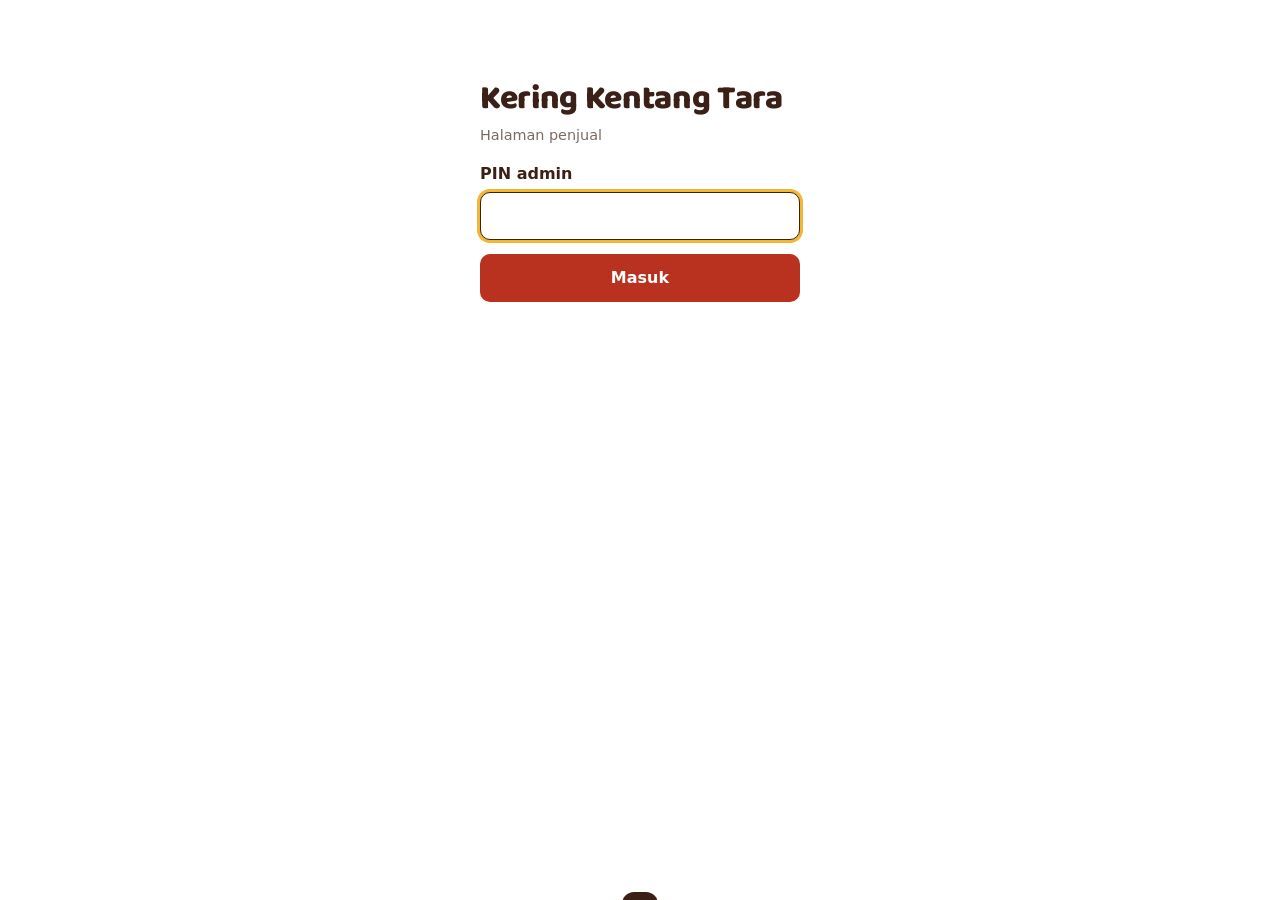
==== admin.html @ b1fb6ea4 "Add files via upload" ====
<!DOCTYPE html>
<html lang="id">
<head>
  <meta charset="utf-8">
  <meta name="viewport" content="width=device-width, initial-scale=1">
  <meta name="theme-color" content="#F2B632">
  <title>Penjual – Kering Kentang Tara</title>
  <link rel="preconnect" href="https://fonts.googleapis.com">
  <link href="https://fonts.googleapis.com/css2?family=Baloo+2:wght@600;800&display=swap" rel="stylesheet">
  <link rel="stylesheet" href="styles.css">
  <meta name="robots" content="noindex">
  <script>
    // Penangkap error paling awal: tetap jalan walaupun script utama gagal dibaca browser.
    window.addEventListener('error', function (e) {
      var el = document.getElementById('loading');
      if (!el) return;
      el.className = 'pesan err';
      el.style.display = 'block';
      el.textContent = 'Halaman error: ' + e.message + (e.lineno ? ' (baris ' + e.lineno + ')' : '');
    });
  </script>
  <style>
    .wrap { max-width: 760px; padding-bottom: 60px; }
    .atas { display: flex; align-items: flex-end; justify-content: space-between; gap: 12px; flex-wrap: wrap;
      padding-bottom: 14px; border-bottom: 4px solid var(--kentang); }
    .atas .kanan { display: flex; gap: 8px; }
    .atas .kanan button, .atas .kanan a { padding: 9px 14px; font-size: 0.9rem; }
    .pilih-kloter { margin-top: 16px; }

    .stok-grid { display: grid; grid-template-columns: repeat(auto-fit, minmax(160px, 1fr)); gap: 10px; margin-top: 18px; }
    .stok-item { display: flex; align-items: center; gap: 12px; background: var(--kentang-muda); border-radius: 14px; padding: 12px 14px; }
    .stok-item .angka { font-family: var(--judul); font-weight: 800; font-size: 2.6rem; line-height: 1; }
    .stok-item.kecil { background: #fff; border: 1.5px solid var(--garis); }
    .stok-item.kecil .angka { font-size: 1.7rem; }
    .minus { color: var(--sambal); }
    .angka-grid { display: grid; grid-template-columns: repeat(auto-fit, minmax(150px, 1fr)); gap: 10px; margin-top: 16px; }
    .angka-grid div { border: 1.5px solid var(--garis); border-radius: 12px; padding: 10px 12px; }
    .angka-grid b { display: block; font-family: var(--judul); font-size: 1.3rem; white-space: nowrap; }
    .angka-grid .muted { display: block; font-size: 0.75rem; }
    .angka-grid .untung { background: var(--kentang-muda); border-color: var(--kentang); }
    .rekap { display: grid; grid-template-columns: 1fr 1fr; gap: 4px 20px; margin-top: 12px; font-size: 0.95rem; }
    .rekap ul { list-style: none; padding: 0; margin: 4px 0; }
    .rekap li { display: flex; justify-content: space-between; border-bottom: 1px dashed var(--garis); padding: 3px 0; }

    .tabs { display: flex; gap: 4px; margin-top: 26px; border-bottom: 1.5px solid var(--garis); }
    .tabs button { background: transparent; color: var(--abu); border-radius: 10px 10px 0 0; padding: 10px 14px; }
    .tabs button[aria-selected="true"] { color: var(--kecap); background: var(--kentang-muda); box-shadow: inset 0 -3px 0 var(--kentang); }

    .filter { display: flex; gap: 8px; margin: 14px 0; }
    .filter select { max-width: 200px; }
    .order { border: 1.5px solid var(--garis); border-radius: 14px; padding: 14px; margin-bottom: 12px; }
    .order.baru { border-color: var(--kentang); }
    .order.batal { opacity: 0.6; }
    .order .kop { display: flex; justify-content: space-between; gap: 10px; }
    .order .nama { font-weight: 800; font-size: 1.05rem; }
    .order .total { font-family: var(--judul); font-weight: 800; font-size: 1.25rem; white-space: nowrap; }
    .order ul { padding-left: 18px; margin: 8px 0; }
    .kontrol { display: grid; grid-template-columns: repeat(auto-fit, minmax(140px, 1fr)); gap: 8px; margin-top: 10px; }
    .kontrol label { font-size: 0.8rem; font-weight: 700; color: var(--abu); }
    .kontrol select, .kontrol input { margin-top: 2px; padding: 8px 10px; }
    .aksi { display: flex; gap: 8px; flex-wrap: wrap; align-items: center; margin-top: 10px; }
    .aksi button { padding: 9px 16px; }

    .form-grid { display: grid; grid-template-columns: repeat(auto-fit, minmax(160px, 1fr)); gap: 10px; align-items: end; }
    .form-grid label { font-weight: 700; font-size: 0.9rem; }
    .form-grid input, .form-grid select { margin-top: 4px; }
    .plg { display: flex; align-items: center; gap: 10px; padding: 10px 0; border-bottom: 1px solid var(--garis); }
    .plg .info { flex: 1; min-width: 0; }
    .plg select { width: 130px; padding: 8px; }

    .toast { position: fixed; left: 50%; bottom: 20px; transform: translate(-50%, 150%); background: var(--kecap); color: #fff;
      padding: 12px 18px; border-radius: 12px; max-width: 90vw; transition: transform 0.25s; z-index: 10; }
    .toast.show { transform: translate(-50%, 0); }
    .toast.err { background: var(--sambal); }
    .login { max-width: 320px; margin: 60px auto; }

    .modal-form { display: grid; grid-template-columns: repeat(auto-fit, minmax(130px, 1fr)); gap: 8px; margin-top: 10px; }
    .modal-form label { font-weight: 700; font-size: 0.85rem; }
    .modal-form input { margin-top: 3px; padding: 8px 10px; }
    .tabel-wrap { overflow-x: auto; margin-top: 10px; }
    .tabel { width: 100%; border-collapse: collapse; font-size: 0.9rem; }
    .tabel th, .tabel td { padding: 7px 8px; border-bottom: 1px solid var(--garis); text-align: left; white-space: nowrap; }
    .tabel th { font-size: 0.8rem; color: var(--abu); }
    .tabel .kanan { text-align: right; }
    .tabel tfoot td { font-weight: 800; border-bottom: 0; }
    .btn-hapus { background: none; color: var(--sambal); padding: 4px 6px; font-size: 0.85rem; }
    details.tambah { margin-top: 12px; border: 1.5px dashed var(--garis); border-radius: 12px; padding: 10px 12px; }
    details.tambah summary { cursor: pointer; font-weight: 700; }
    details.tambah .btn { margin-top: 10px; }
  </style>
</head>
<body>
  <div class="wrap">
    <section id="login" class="login hidden">
      <h1 class="nama-toko">Kering Kentang Tara</h1>
      <p class="muted">Halaman penjual</p>
      <label class="f" for="pin">PIN admin</label>
      <input id="pin" type="password" inputmode="numeric" autocomplete="current-password">
      <div id="loginErr"></div>
      <button type="button" class="btn" id="btnLogin" style="margin-top:14px;width:100%">Masuk</button>
    </section>

    <div id="loading" class="loading">Memuat…</div>

    <section id="main" class="hidden">
      <header class="atas">
        <div>
          <h1 class="nama-toko">Kering Kentang Tara</h1>
          <p class="muted">Halaman penjual</p>
        </div>
        <div class="kanan">
          <a class="btn-ghost" id="linkForm" href="#" target="_blank" style="border-radius:10px;text-decoration:none;font-weight:700">Buka form pesanan</a>
          <button type="button" class="btn-ghost" id="btnMuat">Muat ulang</button>
        </div>
      </header>

      <div class="pilih-kloter">
        <label class="f" for="selKloter" style="margin-top:0">Kloter</label>
        <select id="selKloter"></select>
      </div>

      <div id="ringkasan"></div>

      <nav class="tabs" role="tablist">
        <button type="button" role="tab" data-tab="pesanan">Pesanan</button>
        <button type="button" role="tab" data-tab="kloter">Kloter & stok</button>
        <button type="button" role="tab" data-tab="pelanggan">Pelanggan</button>
      </nav>

      <div id="tabPesanan"></div>
      <div id="tabKloter" class="hidden"></div>
      <div id="tabPelanggan" class="hidden"></div>
    </section>
  </div>
  <div class="toast" id="toast" role="status"></div>

<script>
  const $ = (id) => document.getElementById(id);
  const ribuan = (n) => String(Math.round(n || 0)).replace(/\B(?=(\d{3})+(?!\d))/g, '.');
  const rp = (n) => (n < 0 ? '-Rp' : 'Rp') + ribuan(Math.abs(n || 0));
  const BLN = ['Jan', 'Feb', 'Mar', 'Apr', 'Mei', 'Jun', 'Jul', 'Agu', 'Sep', 'Okt', 'Nov', 'Des'];
  const tglPendek = (iso) => { const m = /^(\d{4})-(\d{2})-(\d{2})/.exec(iso || ''); return m ? `${Number(m[3])} ${BLN[Number(m[2]) - 1]}` : ''; };
  const kg = (n) => String(Math.round((n || 0) * 100) / 100).replace('.', ',');
  const esc = (s) => String(s == null ? '' : s).replace(/[&<>"']/g, (c) => ({ '&': '&amp;', '<': '&lt;', '>': '&gt;', '"': '&quot;', "'": '&#39;' }[c]));
  const errMsg = (e) => String(e && e.message ? e.message : e).replace(/^Error:\s*/, '');
  const opsi = (list, pilih) => list.map((v) => `<option value="${esc(v)}" ${v === pilih ? 'selected' : ''}>${esc(v)}</option>`).join('');

  // ===== GANTI jika link Apps Script (/exec) berubah =====
  const API_URL = 'https://script.google.com/macros/s/AKfycbyhW9KrovtOrKoJYZmy5jC3jQKpwqGOjnuDoMaZQtI6PLo2Wkb087QeFA3JQkBpBMTHpQ/exec';

  async function call(fn, ...args) {
    const ctrl = new AbortController();
    const timer = setTimeout(() => ctrl.abort(), 45000);
    try {
      const res = await fetch(API_URL, {
        method: 'POST',
        headers: { 'Content-Type': 'text/plain;charset=utf-8' },
        body: JSON.stringify({ fn: fn, args: args }),
        signal: ctrl.signal
      });
      if (!res.ok) throw new Error('Server bermasalah (kode ' + res.status + '). Coba lagi sebentar.');
      const j = await res.json();
      if (!j.ok) throw new Error(j.error || 'Terjadi kesalahan di server.');
      return j.data;
    } catch (e) {
      if (e.name === 'AbortError') throw new Error('Server tidak merespons. Periksa koneksi internet lalu coba lagi.');
      if (e instanceof TypeError) throw new Error('Tidak bisa terhubung ke server. Periksa koneksi internet, lalu coba lagi.');
      throw e;
    } finally {
      clearTimeout(timer);
    }
  }

  let PIN = '';
  try { PIN = sessionStorage.getItem('kk_pin') || ''; } catch (e) {}
  let A = null, kloterId = '', tab = 'pesanan', filterStatus = 'aktif', cariPlg = '';

  function toast(msg, err) {
    const t = $('toast');
    t.textContent = msg;
    t.className = 'toast show' + (err ? ' err' : '');
    clearTimeout(toast.timer);
    toast.timer = setTimeout(() => { t.className = 'toast'; }, 4000);
  }

  function tampilLogin(pesan) {
    $('loading').classList.add('hidden');
    $('main').classList.add('hidden');
    $('login').classList.remove('hidden');
    $('loginErr').innerHTML = pesan ? `<div class="pesan err">${esc(pesan)}</div>` : '';
    $('pin').focus();
  }

  async function login() {
    const pin = $('pin').value.trim();
    if (!pin) return;
    $('btnLogin').disabled = true;
    try {
      await call('apiAdminLogin', pin);
      PIN = pin;
      try { sessionStorage.setItem('kk_pin', pin); } catch (e) {}
      $('login').classList.add('hidden');
      await muat();
    } catch (e) {
      tampilLogin(errMsg(e));
    } finally {
      $('btnLogin').disabled = false;
    }
  }

  async function muat() {
    if (!PIN) return tampilLogin('');
    try {
      A = await call('apiAdminData', PIN, kloterId);
    } catch (e) {
      const m = errMsg(e);
      if (/PIN/.test(m)) {
        PIN = '';
        try { sessionStorage.removeItem('kk_pin'); } catch (x) {}
        return tampilLogin(m);
      }
      $('loading').classList.add('hidden');
      return toast(m, true);
    }
    kloterId = A.kloter ? A.kloter.id : '';
    if (A.toko) document.querySelectorAll('.nama-toko').forEach((el) => { el.textContent = A.toko; });
    $('loading').classList.add('hidden');
    $('main').classList.remove('hidden');
    $('linkForm').href = A.urlOrder || '#';
    render();
  }

  function render() {
    $('selKloter').innerHTML = A.kloters.length
      ? A.kloters.map((k) => `<option value="${esc(k.id)}" ${k.id === kloterId ? 'selected' : ''}>${esc(k.nama)}${k.status === 'Buka' ? ' (buka)' : ''}</option>`).join('')
      : '<option>Belum ada kloter</option>';
    renderRingkasan();
    renderTab();
  }

  function renderRingkasan() {
    const k = A.kloter;
    if (!k) {
      $('ringkasan').innerHTML = '<p class="pesan info">Belum ada kloter. Buka tab <strong>Kloter & stok</strong> untuk membuka kloter pertama.</p>';
      return;
    }
    const r = A.ringkasan;
    const daftar = (obj, fmt) => {
      const ks = Object.keys(obj);
      return ks.length ? '<ul>' + ks.map((x) => `<li><span>${esc(x)}</span><b>${fmt(obj[x])}</b></li>`).join('') + '</ul>' : '<p class="muted">Belum ada</p>';
    };
    $('ringkasan').innerHTML = `
      <div class="stok-grid">
        ${k.paket.map((p) => `
          <div class="stok-item">
            <div class="angka ${p.sisa <= 0 ? 'minus' : ''}">${p.sisa}</div>
            <div>${esc(p.nama)}<br><span class="muted">pcs tersisa dari ${p.stok}</span></div>
          </div>`).join('')}
        ${k.eceran.map((e) => `
          <div class="stok-item kecil">
            <div class="angka">±${e.n}</div>
            <div>${esc(e.nama)}<br><span class="muted">pcs bisa diisi</span></div>
          </div>`).join('')}
      </div>
      <p class="muted">Toples dan pouch diisi dari kemasan kiloan dan setengah kilo yang tersisa${k.lepas > 0 ? `, ditambah ${kg(k.lepas)} kg dari kemasan yang sudah dibuka` : ''}.</p>
      ${k.kurang ? '<p class="pesan err">Pesanan melebihi stok. Tambah sisa pcs di tab Kloter & stok, atau kurangi pesanan.</p>' : ''}
      <div class="angka-grid">
        <div>Pesanan aktif<b>${r.jumlah}</b></div>
        <div>Total penjualan<b>${rp(r.omzet)}</b></div>
        <div>Sudah dibayar<b>${rp(r.lunas)}</b></div>
        <div>Belum dibayar<b>${rp(r.belum)}</b></div>
        <div>Total modal<b>${rp(r.modal)}</b></div>
        <div class="untung">Keuntungan saat ini<b class="${r.untung < 0 ? 'minus' : ''}">${rp(r.untung)}</b><span class="muted">sudah dibayar dikurangi modal</span></div>
        <div>Estimasi keuntungan<b class="${r.estimasi < 0 ? 'minus' : ''}">${rp(r.estimasi)}</b><span class="muted">jika semua pesanan lunas</span></div>
      </div>
      <div class="rekap">
        <div><h3>Jumlah per produk</h3>${daftar(r.perProduk, (v) => v)}</div>
        <div><h3>Pembayaran masuk</h3>${daftar(r.perBayar, rp)}</div>
      </div>`;
  }

  function renderTab() {
    document.querySelectorAll('.tabs button').forEach((b) => b.setAttribute('aria-selected', String(b.dataset.tab === tab)));
    $('tabPesanan').classList.toggle('hidden', tab !== 'pesanan');
    $('tabKloter').classList.toggle('hidden', tab !== 'kloter');
    $('tabPelanggan').classList.toggle('hidden', tab !== 'pelanggan');
    if (tab === 'pesanan') renderPesanan();
    if (tab === 'kloter') renderKloter();
    if (tab === 'pelanggan') renderPelanggan();
  }

  function renderPesanan() {
    const list = A.pesanan.filter((o) => {
      if (filterStatus === 'aktif') return o.status !== 'Dibatalkan' && o.status !== 'Selesai';
      if (filterStatus === 'belum-bayar') return o.status !== 'Dibatalkan' && o.statusBayar === 'Belum bayar';
      if (filterStatus === 'semua') return true;
      return o.status === filterStatus;
    });
    const pilihan = [['aktif', 'Belum selesai'], ['belum-bayar', 'Belum bayar'], ['semua', 'Semua']]
      .concat(A.status.map((s) => [s, s]));
    $('tabPesanan').innerHTML = `
      <div class="filter">
        <select id="filterStatus" aria-label="Saring pesanan">
          ${pilihan.map(([v, l]) => `<option value="${esc(v)}" ${v === filterStatus ? 'selected' : ''}>${esc(l)}</option>`).join('')}
        </select>
      </div>
      ${list.length ? list.map(kartuPesanan).join('') : '<p class="muted">Tidak ada pesanan untuk filter ini.</p>'}`;
  }

  function kartuPesanan(o) {
    const kelas = o.status === 'Baru' ? 'baru' : (o.status === 'Dibatalkan' ? 'batal' : '');
    return `
      <article class="order ${kelas}" data-id="${esc(o.id)}">
        <div class="kop">
          <div>
            <div class="nama">${esc(o.nama)} ${o.jenis === 'reseller' ? '<span class="badge">reseller</span>' : ''}</div>
            <div class="muted">${esc(o.id)}, dipesan ${esc(o.waktu)}${o.diubah && o.diubah !== o.waktu ? ', diubah ' + esc(o.diubah) : ''}</div>
          </div>
          <div class="total">${rp(o.total)}</div>
        </div>
        <ul>${o.items.map((i) => `<li>${esc(i.nama)} ${i.qty} x ${ribuan(i.harga)}</li>`).join('')}</ul>
        <div class="muted">${kg(o.kg)} kg${o.alamat ? '. ' + esc(o.alamat) : ''}</div>
        <div class="kontrol">
          <label>Status<select data-f="status">${opsi(A.status, o.status)}</select></label>
          <label>Pembayaran<select data-f="statusBayar">${opsi(A.statusBayar, o.statusBayar)}</select></label>
          <label>Cara bayar<select data-f="caraBayar">${opsi(A.caraBayar, o.caraBayar)}</select></label>
          <label>Tanggal antar<input type="date" data-f="tglAntar" value="${esc(o.tglAntar)}"></label>
        </div>
        <div class="aksi">
          <button type="button" class="btn" data-act="simpan">Simpan</button>
          ${o.statusBayar === 'Lunas' ? '<button type="button" class="btn-ghost" data-act="rincian">Kirim ulang rincian</button>' : ''}
          <a href="https://wa.me/${esc(o.wa)}" target="_blank" rel="noopener">Chat ${esc(o.wa)}</a>
        </div>
      </article>`;
  }

  async function simpanPesanan(card, btn) {
    const data = {};
    card.querySelectorAll('[data-f]').forEach((el) => { data[el.dataset.f] = el.value; });
    btn.disabled = true;
    btn.textContent = 'Menyimpan…';
    try {
      const r = await call('apiUpdatePesanan', PIN, card.dataset.id, data);
      const gagal = r.terkirim.filter((x) => !x.ok).map((x) => x.jenis);
      const ok = r.terkirim.filter((x) => x.ok).map((x) => x.jenis);
      let msg = 'Tersimpan.';
      if (ok.length) msg += ' WA ' + ok.join(' & ') + ' terkirim.';
      if (gagal.length) msg += ' WA ' + gagal.join(' & ') + ' gagal, cek sheet Log_WA.';
      toast(msg, gagal.length > 0);
      await muat();
    } catch (e) {
      toast(errMsg(e), true);
      btn.disabled = false;
      btn.textContent = 'Simpan';
    }
  }

  async function kirimRincian(card, btn) {
    btn.disabled = true;
    try {
      const ok = await call('apiKirimRincian', PIN, card.dataset.id);
      toast(ok ? 'Rincian transaksi terkirim.' : 'WA gagal terkirim, cek sheet Log_WA.', !ok);
    } catch (e) {
      toast(errMsg(e), true);
    } finally {
      btn.disabled = false;
    }
  }

  let modalBaru = [];
  let draftKloter = { nama: '', kilo: '', setengah: '' };

  function simpanDraft() {
    if (!$('nNama')) return;
    draftKloter = { nama: $('nNama').value, kilo: $('nKilo').value, setengah: $('nSetengah').value };
  }

  function inputModal(p) {
    return `
      <div class="modal-form">
        <label>Tanggal<input type="date" id="${p}Tgl" value="${esc(A.hariIni)}"></label>
        <label>Item modal<input id="${p}Item" placeholder="Contoh: Kering kentang"></label>
        <label>Harga satuan<input id="${p}Harga" type="number" inputmode="decimal" step="any" placeholder="65000"></label>
        <label>Satuan<input id="${p}Satuan" placeholder="kg / pcs / -"></label>
        <label>Jumlah<input id="${p}Jumlah" type="number" inputmode="decimal" step="any" value="1"></label>
        <label>Keterangan<input id="${p}Ket" placeholder="Opsional"></label>
      </div>`;
  }

  function bacaModal(p) {
    return {
      tanggal: $(p + 'Tgl').value, item: $(p + 'Item').value.trim(), harga: $(p + 'Harga').value,
      satuan: $(p + 'Satuan').value.trim(), jumlah: $(p + 'Jumlah').value, ket: $(p + 'Ket').value.trim()
    };
  }

  function cekModal(m) {
    if (!m.item) return 'Isi nama item modal.';
    if (m.harga === '' || isNaN(Number(m.harga))) return 'Isi harga satuan (boleh minus untuk diskon atau voucher).';
    if (!(Number(m.jumlah) > 0)) return 'Jumlah harus lebih dari 0.';
    return '';
  }

  function tabelModal(list, attr) {
    if (!list.length) return '<p class="muted">Belum ada item modal.</p>';
    const total = list.reduce((a, m) => a + Number(m.harga) * Number(m.jumlah), 0);
    return `
      <div class="tabel-wrap"><table class="tabel">
        <thead><tr><th>No</th><th>Tanggal</th><th>Item</th><th class="kanan">Harga</th><th>Satuan</th>
          <th class="kanan">Jumlah</th><th class="kanan">Total</th><th>Ket.</th><th></th></tr></thead>
        <tbody>${list.map((m, i) => `
          <tr>
            <td>${i + 1}</td><td>${esc(tglPendek(m.tanggal))}</td><td>${esc(m.item)}</td>
            <td class="kanan">${ribuan(Number(m.harga))}</td><td>${esc(m.satuan || '-')}</td>
            <td class="kanan">${esc(String(m.jumlah).replace('.', ','))}</td>
            <td class="kanan">${ribuan(Number(m.harga) * Number(m.jumlah))}</td><td>${esc(m.ket)}</td>
            <td><button type="button" class="btn-hapus" ${attr}="${esc(m.id !== undefined ? m.id : i)}" aria-label="Hapus ${esc(m.item)}">Hapus</button></td>
          </tr>`).join('')}</tbody>
        <tfoot><tr><td colspan="6">Total modal</td><td class="kanan">${rp(total)}</td><td colspan="2"></td></tr></tfoot>
      </table></div>`;
  }

  function renderKloter() {
    const k = A.kloter;
    $('tabKloter').innerHTML = `
      ${k ? `
      <h2>Ubah kloter terpilih</h2>
      <div class="form-grid">
        <label>Nama kloter<input id="kNama" value="${esc(k.nama)}"></label>
        <label>Status<select id="kStatus">${opsi(['Buka', 'Tutup'], k.status)}</select></label>
        ${k.paket.map((p) => `<label>Sisa ${esc(p.nama)} (pcs)<input id="kSisa${esc(p.kode)}" type="number" min="0" step="1" inputmode="numeric" value="${p.sisa}"></label>`).join('')}
        <button type="button" class="btn" id="btnSimpanKloter">Simpan kloter</button>
      </div>
      <p class="muted">Ubah sisa pcs saat ada kemasan tambahan, rusak, atau dipakai sendiri; stok awal kloter ikut disesuaikan. Status Tutup menghentikan pesanan baru dan perubahan dari pelanggan.</p>

      <h2>Modal ${esc(k.nama)}</h2>
      ${tabelModal(A.modal, 'data-hapus-modal')}
      <details class="tambah">
        <summary>Tambah item modal</summary>
        ${inputModal('m')}
        <button type="button" class="btn" id="btnTambahModal">Tambah item modal</button>
      </details>` : ''}

      <h2>Buka kloter baru</h2>
      <div class="form-grid">
        <label>Nama kloter<input id="nNama" value="${esc(draftKloter.nama || A.saranNamaKloter)}"></label>
        <label>Stok kiloan (pcs)<input id="nKilo" type="number" min="0" step="1" inputmode="numeric" placeholder="10" value="${esc(draftKloter.kilo)}"></label>
        <label>Stok setengah kilo (pcs)<input id="nSetengah" type="number" min="0" step="1" inputmode="numeric" placeholder="10" value="${esc(draftKloter.setengah)}"></label>
      </div>
      <h3 style="margin-top:20px">Daftar modal kloter baru</h3>
      <p class="muted">Masukkan semua biaya kloter ini: bahan, kemasan, stiker, ongkir. Diskon atau voucher ditulis dengan harga minus. Kloter baru hanya bisa dibuka setelah daftar modal diisi.</p>
      ${inputModal('b')}
      <div class="aksi">
        <button type="button" class="btn-ghost" id="btnTambahBaru">Tambah ke daftar</button>
        ${A.modal.length ? '<button type="button" class="btn-ghost" id="btnSalinModal">Salin modal kloter terpilih</button>' : ''}
      </div>
      ${tabelModal(modalBaru, 'data-hapus-baru')}
      <div class="aksi" style="margin-top:14px">
        <button type="button" class="btn" id="btnKloterBaru" ${modalBaru.length ? '' : 'disabled'}>Buka kloter baru</button>
        <span class="muted">${modalBaru.length ? 'Kloter lain yang masih buka akan ditutup otomatis.' : 'Isi minimal satu item modal terlebih dahulu.'}</span>
      </div>`;

    if (k) {
      $('btnSimpanKloter').onclick = () => simpanKloter({
        id: k.id, nama: $('kNama').value, status: $('kStatus').value,
        sisaKilo: $('kSisaKILO') ? $('kSisaKILO').value : '',
        sisaSetengah: $('kSisaSETENGAH') ? $('kSisaSETENGAH').value : ''
      }, $('btnSimpanKloter'));
      $('btnTambahModal').onclick = async () => {
        const m = bacaModal('m');
        const e = cekModal(m);
        if (e) return toast(e, true);
        const btn = $('btnTambahModal');
        btn.disabled = true;
        simpanDraft();
        try {
          await call('apiTambahModal', PIN, k.id, m);
          toast('Item modal ditambahkan.');
          await muat();
        } catch (err) {
          toast(errMsg(err), true);
          btn.disabled = false;
        }
      };
    }
    $('btnTambahBaru').onclick = () => {
      const m = bacaModal('b');
      const e = cekModal(m);
      if (e) return toast(e, true);
      simpanDraft();
      modalBaru.push(m);
      renderKloter();
      $('bItem').focus();
    };
    if ($('btnSalinModal')) {
      $('btnSalinModal').onclick = () => {
        simpanDraft();
        modalBaru = A.modal.map((m) => ({ tanggal: A.hariIni, item: m.item, harga: m.harga, satuan: m.satuan, jumlah: m.jumlah, ket: m.ket }));
        renderKloter();
        toast('Modal disalin. Sesuaikan harga atau jumlah yang berbeda.');
      };
    }
    $('btnKloterBaru').onclick = () => {
      if (!modalBaru.length) return toast('Isi daftar modal terlebih dahulu.', true);
      if ($('nKilo').value === '' && $('nSetengah').value === '') return toast('Isi stok kiloan atau setengah kilo (pcs).', true);
      simpanKloter({
        nama: $('nNama').value, stokKilo: $('nKilo').value || 0, stokSetengah: $('nSetengah').value || 0, modal: modalBaru
      }, $('btnKloterBaru'), true);
    };
  }

  async function simpanKloter(d, btn, baru) {
    btn.disabled = true;
    if (!baru) simpanDraft();
    try {
      const id = await call('apiSimpanKloter', PIN, d);
      if (baru) {
        kloterId = id;
        modalBaru = [];
        draftKloter = { nama: '', kilo: '', setengah: '' };
      }
      toast(baru ? 'Kloter baru dibuka.' : 'Kloter tersimpan.');
      await muat();
    } catch (e) {
      toast(errMsg(e), true);
      btn.disabled = false;
    }
  }

  $('tabKloter').addEventListener('click', async (e) => {
    const baru = e.target.closest('[data-hapus-baru]');
    if (baru) {
      simpanDraft();
      modalBaru.splice(Number(baru.dataset.hapusBaru), 1);
      return renderKloter();
    }
    const lama = e.target.closest('[data-hapus-modal]');
    if (lama) {
      if (!confirm('Hapus item modal ini?')) return;
      lama.disabled = true;
      simpanDraft();
      try {
        await call('apiHapusModal', PIN, lama.dataset.hapusModal);
        toast('Item modal dihapus.');
        await muat();
      } catch (err) {
        toast(errMsg(err), true);
        lama.disabled = false;
      }
    }
  });

  function renderPelanggan() {
    const q = cariPlg.toLowerCase();
    const list = A.pelanggan.filter((p) => !q || p.nama.toLowerCase().includes(q) || p.wa.includes(q));
    $('tabPelanggan').innerHTML = `
      <h2>Tambah atau ubah pelanggan</h2>
      <div class="form-grid">
        <label>No WhatsApp<input id="pWa" type="tel" inputmode="tel" placeholder="08xxxxxxxxxx"></label>
        <label>Nama<input id="pNama"></label>
        <label>Jenis harga<select id="pJenis">${opsi(A.jenisHarga, 'normal')}</select></label>
        <button type="button" class="btn" id="btnSimpanPlg">Simpan pelanggan</button>
      </div>
      <p class="muted">Jika nomor sudah terdaftar, nama dan jenis harganya diperbarui. Jenis harga berlaku untuk pesanan baru dan pesanan yang diubah pelanggan.</p>
      <h2>Daftar pelanggan (${A.pelanggan.length})</h2>
      <input id="cariPlg" placeholder="Cari nama atau nomor" value="${esc(cariPlg)}" aria-label="Cari pelanggan">
      <div id="listPlg">
        ${list.length ? list.map((p) => `
          <div class="plg" data-wa="${esc(p.wa)}">
            <div class="info"><strong>${esc(p.nama)}</strong><div class="muted">${esc(p.wa)}</div></div>
            <select data-jenis aria-label="Jenis harga ${esc(p.nama)}">${opsi(A.jenisHarga, p.jenis)}</select>
          </div>`).join('') : '<p class="muted">Belum ada pelanggan yang cocok.</p>'}
      </div>`;
    $('btnSimpanPlg').onclick = async () => {
      const btn = $('btnSimpanPlg');
      btn.disabled = true;
      try {
        await call('apiSimpanPelanggan', PIN, { wa: $('pWa').value, nama: $('pNama').value, jenis: $('pJenis').value });
        toast('Pelanggan tersimpan.');
        await muat();
      } catch (e) {
        toast(errMsg(e), true);
        btn.disabled = false;
      }
    };
    $('cariPlg').oninput = (e) => {
      cariPlg = e.target.value;
      const pos = e.target.selectionStart;
      renderPelanggan();
      $('cariPlg').focus();
      $('cariPlg').setSelectionRange(pos, pos);
    };
  }

  $('tabPelanggan').addEventListener('change', async (e) => {
    if (!e.target.matches('select[data-jenis]')) return;
    const row = e.target.closest('.plg');
    const p = A.pelanggan.find((x) => x.wa === row.dataset.wa);
    e.target.disabled = true;
    try {
      await call('apiSimpanPelanggan', PIN, { wa: p.wa, nama: p.nama, jenis: e.target.value });
      p.jenis = e.target.value;
      toast(`${p.nama} sekarang memakai harga ${p.jenis}.`);
    } catch (err) {
      toast(errMsg(err), true);
      e.target.value = p.jenis;
    } finally {
      e.target.disabled = false;
    }
  });

  $('tabPesanan').addEventListener('click', (e) => {
    const btn = e.target.closest('button[data-act]');
    if (!btn) return;
    const card = btn.closest('.order');
    if (btn.dataset.act === 'simpan') simpanPesanan(card, btn);
    if (btn.dataset.act === 'rincian') kirimRincian(card, btn);
  });
  $('tabPesanan').addEventListener('change', (e) => {
    if (e.target.id === 'filterStatus') { filterStatus = e.target.value; renderPesanan(); }
  });
  document.querySelectorAll('.tabs button').forEach((b) => b.addEventListener('click', () => { tab = b.dataset.tab; renderTab(); }));
  $('selKloter').addEventListener('change', (e) => { kloterId = e.target.value; muat(); });
  $('btnMuat').addEventListener('click', () => { $('btnMuat').disabled = true; muat().finally(() => { $('btnMuat').disabled = false; }); });
  $('btnLogin').addEventListener('click', login);
  $('pin').addEventListener('keydown', (e) => { if (e.key === 'Enter') login(); });

  muat();
</script>
</body>
</html>
---- styles.css ----
/* Kering Kentang Tara – tampilan bersama */
:root {
  --kecap: #3A2016;
  --sambal: #B8321F;
  --sambal-gelap: #8E2414;
  --kentang: #F2B632;
  --kentang-muda: #FFF1C9;
  --daun: #4E7A2A;
  --abu: #7A6A62;
  --garis: #EADFD6;
  --judul: 'Baloo 2', ui-rounded, system-ui, sans-serif;
  --teks: system-ui, -apple-system, 'Segoe UI', Roboto, sans-serif;
}
* { box-sizing: border-box; }
body {
  margin: 0; background: #fff; color: var(--kecap);
  font-family: var(--teks); font-size: 16px; line-height: 1.5;
  -webkit-text-size-adjust: 100%;
}
.wrap { max-width: 560px; margin: 0 auto; padding: 20px 16px 130px; }
h1, h2, h3 { font-family: var(--judul); line-height: 1.15; margin: 0; }
h1 { font-size: 2.1rem; font-weight: 800; letter-spacing: -0.01em; }
h2 { font-size: 1.3rem; font-weight: 800; margin: 28px 0 8px; }
h3 { font-size: 1.1rem; font-weight: 800; }
p { margin: 6px 0; }
a { color: var(--sambal); }
.muted { color: var(--abu); font-size: 0.9rem; }
label.f { display: block; font-weight: 700; margin: 16px 0 6px; }
input, select, textarea {
  width: 100%; font: inherit; color: inherit; background: #fff;
  padding: 11px 12px; border: 1.5px solid var(--garis); border-radius: 10px;
}
input[readonly] { background: #F7F3EF; }
textarea { resize: vertical; }
input:focus, select:focus, textarea:focus { outline: none; border-color: var(--kecap); box-shadow: 0 0 0 3px var(--kentang); }
button { font: inherit; font-weight: 700; cursor: pointer; border: 0; border-radius: 10px; padding: 12px 18px; }
button:focus-visible, a:focus-visible { outline: 3px solid var(--kentang); outline-offset: 2px; }
.btn { background: var(--sambal); color: #fff; }
.btn:hover { background: var(--sambal-gelap); }
.btn:disabled { opacity: 0.5; cursor: not-allowed; }
.btn-ghost { background: #fff; color: var(--kecap); border: 1.5px solid var(--garis); }
.btn-ghost:hover { border-color: var(--kecap); }
a.btn { display: inline-block; text-decoration: none; border-radius: 10px; padding: 12px 18px; font-weight: 700; }
.pesan { padding: 12px 14px; border-radius: 10px; margin: 14px 0; }
.pesan.err { background: #FDE8E4; color: var(--sambal-gelap); }
.pesan.ok { background: #EAF3E0; color: #2F4D17; }
.pesan.info { background: var(--kentang-muda); }
.badge {
  display: inline-block; font-family: var(--teks); font-size: 0.8rem; font-weight: 700;
  padding: 2px 10px; border-radius: 999px; background: var(--daun); color: #fff; vertical-align: middle;
}
.hidden { display: none !important; }
.loading { text-align: center; padding: 60px 0; color: var(--abu); }
@media (prefers-reduced-motion: reduce) { * { transition: none !important; animation: none !important; } }
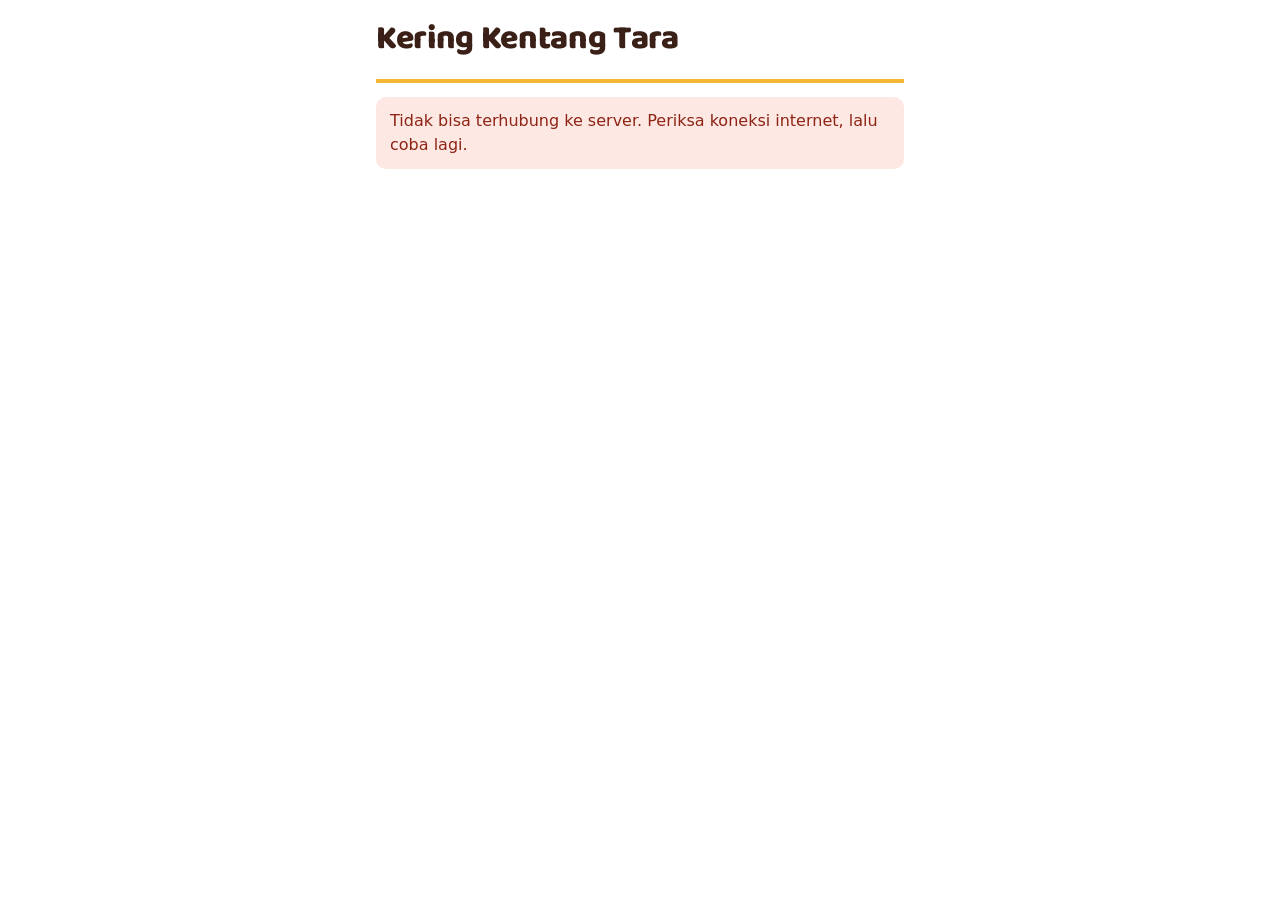
==== commit cbd6f60f: "admin.html" ====
--- a/admin.html
+++ b/admin.html
@@ -4,11 +4,14 @@
   <meta charset="utf-8">
   <meta name="viewport" content="width=device-width, initial-scale=1">
   <meta name="theme-color" content="#F2B632">
-  <title>Penjual – Kering Kentang Tara</title>
+  <title>Pesan Kering Kentang Tara</title>
   <link rel="preconnect" href="https://fonts.googleapis.com">
   <link href="https://fonts.googleapis.com/css2?family=Baloo+2:wght@600;800&display=swap" rel="stylesheet">
   <link rel="stylesheet" href="styles.css">
-  <meta name="robots" content="noindex">
+  <script>
+    // Link lama "?page=admin" diarahkan ke halaman penjual.
+    if (new URLSearchParams(location.search).get('page') === 'admin') location.replace('admin.html');
+  </script>
   <script>
     // Penangkap error paling awal: tetap jalan walaupun script utama gagal dibaca browser.
     window.addEventListener('error', function (e) {
@@ -20,130 +23,124 @@
     });
   </script>
   <style>
-    .wrap { max-width: 760px; padding-bottom: 60px; }
-    .atas { display: flex; align-items: flex-end; justify-content: space-between; gap: 12px; flex-wrap: wrap;
-      padding-bottom: 14px; border-bottom: 4px solid var(--kentang); }
-    .atas .kanan { display: flex; gap: 8px; }
-    .atas .kanan button, .atas .kanan a { padding: 9px 14px; font-size: 0.9rem; }
-    .pilih-kloter { margin-top: 16px; }
-
-    .stok-grid { display: grid; grid-template-columns: repeat(auto-fit, minmax(160px, 1fr)); gap: 10px; margin-top: 18px; }
-    .stok-item { display: flex; align-items: center; gap: 12px; background: var(--kentang-muda); border-radius: 14px; padding: 12px 14px; }
-    .stok-item .angka { font-family: var(--judul); font-weight: 800; font-size: 2.6rem; line-height: 1; }
-    .stok-item.kecil { background: #fff; border: 1.5px solid var(--garis); }
-    .stok-item.kecil .angka { font-size: 1.7rem; }
-    .minus { color: var(--sambal); }
-    .angka-grid { display: grid; grid-template-columns: repeat(auto-fit, minmax(150px, 1fr)); gap: 10px; margin-top: 16px; }
-    .angka-grid div { border: 1.5px solid var(--garis); border-radius: 12px; padding: 10px 12px; }
-    .angka-grid b { display: block; font-family: var(--judul); font-size: 1.3rem; white-space: nowrap; }
-    .angka-grid .muted { display: block; font-size: 0.75rem; }
-    .angka-grid .untung { background: var(--kentang-muda); border-color: var(--kentang); }
-    .rekap { display: grid; grid-template-columns: 1fr 1fr; gap: 4px 20px; margin-top: 12px; font-size: 0.95rem; }
-    .rekap ul { list-style: none; padding: 0; margin: 4px 0; }
-    .rekap li { display: flex; justify-content: space-between; border-bottom: 1px dashed var(--garis); padding: 3px 0; }
-
-    .tabs { display: flex; gap: 4px; margin-top: 26px; border-bottom: 1.5px solid var(--garis); }
-    .tabs button { background: transparent; color: var(--abu); border-radius: 10px 10px 0 0; padding: 10px 14px; }
-    .tabs button[aria-selected="true"] { color: var(--kecap); background: var(--kentang-muda); box-shadow: inset 0 -3px 0 var(--kentang); }
-
-    .filter { display: flex; gap: 8px; margin: 14px 0; }
-    .filter select { max-width: 200px; }
-    .order { border: 1.5px solid var(--garis); border-radius: 14px; padding: 14px; margin-bottom: 12px; }
-    .order.baru { border-color: var(--kentang); }
-    .order.batal { opacity: 0.6; }
-    .order .kop { display: flex; justify-content: space-between; gap: 10px; }
-    .order .nama { font-weight: 800; font-size: 1.05rem; }
-    .order .total { font-family: var(--judul); font-weight: 800; font-size: 1.25rem; white-space: nowrap; }
-    .order ul { padding-left: 18px; margin: 8px 0; }
-    .kontrol { display: grid; grid-template-columns: repeat(auto-fit, minmax(140px, 1fr)); gap: 8px; margin-top: 10px; }
-    .kontrol label { font-size: 0.8rem; font-weight: 700; color: var(--abu); }
-    .kontrol select, .kontrol input { margin-top: 2px; padding: 8px 10px; }
-    .aksi { display: flex; gap: 8px; flex-wrap: wrap; align-items: center; margin-top: 10px; }
-    .aksi button { padding: 9px 16px; }
-
-    .form-grid { display: grid; grid-template-columns: repeat(auto-fit, minmax(160px, 1fr)); gap: 10px; align-items: end; }
-    .form-grid label { font-weight: 700; font-size: 0.9rem; }
-    .form-grid input, .form-grid select { margin-top: 4px; }
-    .plg { display: flex; align-items: center; gap: 10px; padding: 10px 0; border-bottom: 1px solid var(--garis); }
-    .plg .info { flex: 1; min-width: 0; }
-    .plg select { width: 130px; padding: 8px; }
-
-    .toast { position: fixed; left: 50%; bottom: 20px; transform: translate(-50%, 150%); background: var(--kecap); color: #fff;
-      padding: 12px 18px; border-radius: 12px; max-width: 90vw; transition: transform 0.25s; z-index: 10; }
-    .toast.show { transform: translate(-50%, 0); }
-    .toast.err { background: var(--sambal); }
-    .login { max-width: 320px; margin: 60px auto; }
-
-    .modal-form { display: grid; grid-template-columns: repeat(auto-fit, minmax(130px, 1fr)); gap: 8px; margin-top: 10px; }
-    .modal-form label { font-weight: 700; font-size: 0.85rem; }
-    .modal-form input { margin-top: 3px; padding: 8px 10px; }
-    .tabel-wrap { overflow-x: auto; margin-top: 10px; }
-    .tabel { width: 100%; border-collapse: collapse; font-size: 0.9rem; }
-    .tabel th, .tabel td { padding: 7px 8px; border-bottom: 1px solid var(--garis); text-align: left; white-space: nowrap; }
-    .tabel th { font-size: 0.8rem; color: var(--abu); }
-    .tabel .kanan { text-align: right; }
-    .tabel tfoot td { font-weight: 800; border-bottom: 0; }
-    .btn-hapus { background: none; color: var(--sambal); padding: 4px 6px; font-size: 0.85rem; }
-    details.tambah { margin-top: 12px; border: 1.5px dashed var(--garis); border-radius: 12px; padding: 10px 12px; }
-    details.tambah summary { cursor: pointer; font-weight: 700; }
-    details.tambah .btn { margin-top: 10px; }
+    .kepala { padding-bottom: 14px; border-bottom: 4px solid var(--kentang); }
+    .kepala .kloter { font-weight: 700; margin-top: 4px; }
+    .produk { display: flex; align-items: center; gap: 12px; padding: 14px 0; border-bottom: 1px solid var(--garis); }
+    .produk .info { flex: 1; min-width: 0; }
+    .produk .nama { font-weight: 700; }
+    .produk .harga { font-family: var(--judul); font-weight: 800; font-size: 1.15rem; }
+    .produk .sisa { font-size: 0.85rem; color: var(--daun); font-weight: 700; }
+    .produk .sisa.habis { color: var(--sambal); }
+    .stepper { display: flex; align-items: center; border: 1.5px solid var(--garis); border-radius: 999px; flex-shrink: 0; }
+    .produk.pilih .stepper { border-color: var(--kentang); background: var(--kentang-muda); }
+    .stepper button {
+      width: 42px; height: 42px; padding: 0; background: transparent; color: var(--kecap);
+      font-size: 1.35rem; line-height: 1; border-radius: 999px;
+    }
+    .stepper button:disabled { opacity: 0.3; cursor: not-allowed; }
+    .stepper input {
+      width: 48px; padding: 0; border: 0; background: transparent; text-align: center;
+      font-weight: 800; font-size: 1.05rem; box-shadow: none; -moz-appearance: textfield;
+    }
+    .stepper input::-webkit-outer-spin-button, .stepper input::-webkit-inner-spin-button { -webkit-appearance: none; margin: 0; }
+    .pay { display: flex; flex-wrap: wrap; gap: 8px; }
+    .pay label {
+      position: relative; border: 1.5px solid var(--garis); border-radius: 999px;
+      padding: 8px 16px; cursor: pointer; font-weight: 700;
+    }
+    .pay input { position: absolute; opacity: 0; width: 1px; height: 1px; }
+    .pay label:has(input:checked) { background: var(--kecap); border-color: var(--kecap); color: #fff; }
+    .pay label:has(input:focus-visible) { box-shadow: 0 0 0 3px var(--kentang); }
+    .bar {
+      position: fixed; left: 0; right: 0; bottom: 0; background: var(--kentang);
+      padding: 12px 16px calc(12px + env(safe-area-inset-bottom));
+    }
+    .bar .isi { max-width: 560px; margin: 0 auto; display: flex; align-items: center; gap: 12px; }
+    .bar .total { flex: 1; min-width: 0; }
+    .bar .angka { font-family: var(--judul); font-weight: 800; font-size: 1.7rem; line-height: 1.05; }
+    .bar .ket { font-size: 0.85rem; }
+    .ringkas { border: 1.5px solid var(--garis); border-radius: 14px; padding: 16px; margin-top: 18px; }
+    .ringkas ul { padding-left: 18px; margin: 8px 0; }
+    .ringkas .total-besar { font-family: var(--judul); font-weight: 800; font-size: 1.5rem; }
+    .aksi-bawah { margin-top: 28px; }
+    .bayar { border: 2px solid var(--kentang); background: var(--kentang-muda); border-radius: 14px; padding: 14px 16px; margin: 16px 0; }
+    .bayar h3 { margin-bottom: 6px; }
+    .bayar img.qris { display: block; width: 100%; max-width: 320px; margin: 12px auto; background: #fff; border-radius: 10px; padding: 8px; }
+    .bayar .rek { font-family: var(--judul); font-weight: 800; font-size: 1.25rem; margin: 4px 0; word-break: break-word; }
+    .bayar .baris-aksi { display: flex; gap: 8px; flex-wrap: wrap; margin-top: 10px; }
+    .bayar .baris-aksi a, .bayar .baris-aksi button { padding: 9px 14px; font-size: 0.9rem; text-decoration: none; border-radius: 10px; font-weight: 700; }
+    .petunjuk { margin-top: 10px; font-size: 0.9rem; }
   </style>
 </head>
 <body>
   <div class="wrap">
-    <section id="login" class="login hidden">
-      <h1 class="nama-toko">Kering Kentang Tara</h1>
-      <p class="muted">Halaman penjual</p>
-      <label class="f" for="pin">PIN admin</label>
-      <input id="pin" type="password" inputmode="numeric" autocomplete="current-password">
-      <div id="loginErr"></div>
-      <button type="button" class="btn" id="btnLogin" style="margin-top:14px;width:100%">Masuk</button>
+    <header class="kepala">
+      <h1 id="namaToko">Kering Kentang Tara</h1>
+      <p class="kloter" id="infoKloter"></p>
+      <p class="muted" id="infoStok"></p>
+    </header>
+
+    <div id="notif"></div>
+    <div id="loading" class="loading">Memuat menu…</div>
+
+    <section id="tutup" class="hidden">
+      <h2>PO sedang tutup</h2>
+      <p>Belum ada kloter yang menerima pesanan. Info kloter berikutnya akan kami kabarkan lewat WhatsApp.</p>
     </section>
 
-    <div id="loading" class="loading">Memuat…</div>
-
-    <section id="main" class="hidden">
-      <header class="atas">
-        <div>
-          <h1 class="nama-toko">Kering Kentang Tara</h1>
-          <p class="muted">Halaman penjual</p>
-        </div>
-        <div class="kanan">
-          <a class="btn-ghost" id="linkForm" href="#" target="_blank" style="border-radius:10px;text-decoration:none;font-weight:700">Buka form pesanan</a>
-          <button type="button" class="btn-ghost" id="btnMuat">Muat ulang</button>
-        </div>
-      </header>
-
-      <div class="pilih-kloter">
-        <label class="f" for="selKloter" style="margin-top:0">Kloter</label>
-        <select id="selKloter"></select>
+    <section id="readonly" class="hidden"></section>
+
+    <section id="selesai" class="hidden"></section>
+
+    <section id="form" class="hidden">
+      <p class="pesan info hidden" id="infoEdit"></p>
+
+      <label class="f" for="wa">Nomor WhatsApp</label>
+      <input id="wa" type="tel" inputmode="tel" autocomplete="tel" placeholder="08xxxxxxxxxx">
+      <p class="muted" id="waInfo">Konfirmasi dan rincian pesanan dikirim ke nomor ini.</p>
+
+      <label class="f" for="nama">Nama</label>
+      <input id="nama" autocomplete="name" placeholder="Nama untuk pesanan">
+
+      <h2>Pilih pesanan</h2>
+      <p class="pesan ok hidden" id="badge"></p>
+      <div id="produk"></div>
+
+      <label class="f" for="alamat">Alamat atau catatan</label>
+      <textarea id="alamat" rows="2" placeholder="Contoh: Blok A5 no. 27, antar sore"></textarea>
+
+      <h2>Cara bayar</h2>
+      <div class="pay" id="pay" role="radiogroup" aria-label="Cara bayar"></div>
+      <div id="infoBayarPilih"></div>
+
+      <div class="aksi-bawah hidden" id="aksiEdit">
+        <button type="button" class="btn-ghost" id="btnBatal">Batalkan pesanan</button>
       </div>
-
-      <div id="ringkasan"></div>
-
-      <nav class="tabs" role="tablist">
-        <button type="button" role="tab" data-tab="pesanan">Pesanan</button>
-        <button type="button" role="tab" data-tab="kloter">Kloter & stok</button>
-        <button type="button" role="tab" data-tab="pelanggan">Pelanggan</button>
-      </nav>
-
-      <div id="tabPesanan"></div>
-      <div id="tabKloter" class="hidden"></div>
-      <div id="tabPelanggan" class="hidden"></div>
     </section>
   </div>
-  <div class="toast" id="toast" role="status"></div>
+
+  <div class="bar hidden" id="bar">
+    <div class="isi">
+      <div class="total">
+        <div class="ket" id="barKet">Belum ada pesanan</div>
+        <div class="angka" id="barTotal">Rp0</div>
+      </div>
+      <button type="button" class="btn" id="btnKirim" disabled>Kirim pesanan</button>
+    </div>
+  </div>
 
 <script>
+  const Q = new URLSearchParams(location.search);
+  const bersih = (v) => String(v || '').replace(/[^A-Za-z0-9-]/g, '').slice(0, 40);
+  const INIT = { id: bersih(Q.get('id')), t: bersih(Q.get('t')) };
   const $ = (id) => document.getElementById(id);
+  let D = null, qty = {}, jenis = 'normal', mode = 'baru', sibuk = false;
+
   const ribuan = (n) => String(Math.round(n || 0)).replace(/\B(?=(\d{3})+(?!\d))/g, '.');
-  const rp = (n) => (n < 0 ? '-Rp' : 'Rp') + ribuan(Math.abs(n || 0));
-  const BLN = ['Jan', 'Feb', 'Mar', 'Apr', 'Mei', 'Jun', 'Jul', 'Agu', 'Sep', 'Okt', 'Nov', 'Des'];
-  const tglPendek = (iso) => { const m = /^(\d{4})-(\d{2})-(\d{2})/.exec(iso || ''); return m ? `${Number(m[3])} ${BLN[Number(m[2]) - 1]}` : ''; };
+  const rp = (n) => 'Rp' + ribuan(n);
   const kg = (n) => String(Math.round((n || 0) * 100) / 100).replace('.', ',');
   const esc = (s) => String(s == null ? '' : s).replace(/[&<>"']/g, (c) => ({ '&': '&amp;', '<': '&lt;', '>': '&gt;', '"': '&quot;', "'": '&#39;' }[c]));
   const errMsg = (e) => String(e && e.message ? e.message : e).replace(/^Error:\s*/, '');
-  const opsi = (list, pilih) => list.map((v) => `<option value="${esc(v)}" ${v === pilih ? 'selected' : ''}>${esc(v)}</option>`).join('');
 
   // ===== GANTI jika link Apps Script (/exec) berubah =====
   const API_URL = 'https://script.google.com/macros/s/AKfycbyhW9KrovtOrKoJYZmy5jC3jQKpwqGOjnuDoMaZQtI6PLo2Wkb087QeFA3JQkBpBMTHpQ/exec';
@@ -171,459 +168,350 @@
     }
   }
 
-  let PIN = '';
-  try { PIN = sessionStorage.getItem('kk_pin') || ''; } catch (e) {}
-  let A = null, kloterId = '', tab = 'pesanan', filterStatus = 'aktif', cariPlg = '';
-
-  function toast(msg, err) {
-    const t = $('toast');
-    t.textContent = msg;
-    t.className = 'toast show' + (err ? ' err' : '');
-    clearTimeout(toast.timer);
-    toast.timer = setTimeout(() => { t.className = 'toast'; }, 4000);
-  }
-
-  function tampilLogin(pesan) {
-    $('loading').classList.add('hidden');
-    $('main').classList.add('hidden');
-    $('login').classList.remove('hidden');
-    $('loginErr').innerHTML = pesan ? `<div class="pesan err">${esc(pesan)}</div>` : '';
-    $('pin').focus();
-  }
-
-  async function login() {
-    const pin = $('pin').value.trim();
-    if (!pin) return;
-    $('btnLogin').disabled = true;
+  function notif(msg, tipe) {
+    $('notif').innerHTML = msg ? `<div class="pesan ${tipe || 'err'}" role="alert">${esc(msg)}</div>` : '';
+    if (msg) window.scrollTo({ top: 0, behavior: 'smooth' });
+  }
+
+  function tampil(id) {
+    ['loading', 'tutup', 'readonly', 'selesai', 'form'].forEach((s) => $(s).classList.toggle('hidden', s !== id));
+    $('bar').classList.toggle('hidden', id !== 'form');
+  }
+
+  async function muat() {
+    tampil('loading');
     try {
-      await call('apiAdminLogin', pin);
-      PIN = pin;
-      try { sessionStorage.setItem('kk_pin', pin); } catch (e) {}
-      $('login').classList.add('hidden');
+      D = await call('apiOrderPage', INIT.id, INIT.t);
+    } catch (e) {
+      $('loading').classList.add('hidden');
+      notif(errMsg(e));
+      return;
+    }
+    qty = {};
+    if (D.toko) { $('namaToko').textContent = D.toko; document.title = 'Pesan ' + D.toko; }
+    $('infoKloter').textContent = D.kloter ? D.kloter.nama : '';
+
+    if (D.order) {
+      mode = 'edit';
+      jenis = D.order.jenis;
+      if (!D.order.editable) return tampilReadonly();
+      D.order.items.forEach((i) => { qty[i.kode] = i.qty; });
+      $('wa').value = D.order.wa;
+      $('wa').readOnly = true;
+      $('waInfo').textContent = 'Nomor WhatsApp tidak bisa diubah untuk pesanan ini.';
+      $('nama').value = D.order.nama;
+      $('alamat').value = D.order.alamat;
+      $('infoEdit').textContent = `Anda sedang mengubah pesanan ${D.order.id}. Perubahan bisa dilakukan selama pesanan belum diproses.`;
+      $('infoEdit').classList.remove('hidden');
+      $('aksiEdit').classList.remove('hidden');
+      $('btnKirim').textContent = 'Simpan perubahan';
+    } else if (!D.kloter || !D.kloter.buka) {
+      $('infoStok').textContent = '';
+      return tampil('tutup');
+    }
+
+    $('pay').innerHTML = D.caraBayar.map((c) => `
+      <label><input type="radio" name="bayar" value="${esc(c)}" ${D.order && D.order.caraBayar === c ? 'checked' : ''}><span>${esc(c)}</span></label>`).join('');
+    setJenis(jenis);
+    tampil('form');
+  }
+
+  function setJenis(j) {
+    jenis = j === 'reseller' ? 'reseller' : 'normal';
+    const diskon = D.produk.filter((p) => p.harga.reseller < p.harga.normal).map((p) => p.nama);
+    $('badge').textContent = 'Harga reseller berlaku untuk ' + diskon.join(' dan ') + '.';
+    $('badge').classList.toggle('hidden', jenis !== 'reseller' || !diskon.length);
+    renderProduk();
+  }
+
+  const harga = (p) => (jenis === 'reseller' ? Math.min(p.harga.reseller, p.harga.normal) : p.harga.normal);
+  const bulat3 = (n) => Math.round((n || 0) * 1000) / 1000;
+  const isPaket = (kode) => D.paket.includes(kode);
+
+  // Sama dengan alokasi_ di Code.gs: toples & pouch diisi dari kemasan kiloan/setengah yang tersisa.
+  function alokasi(pakai) {
+    const k = D.kloter, berat = k.berat;
+    const bebas = {}, buka = {}, sisa = {};
+    D.paket.forEach((x) => { bebas[x] = k.stok[x] - pakai[x]; buka[x] = 0; });
+    const kurangPaket = D.paket.filter((x) => bebas[x] < 0);
+    let perlu = bulat3(pakai.eceranKg);
+    k.urutan.forEach((x) => {
+      if (perlu <= 1e-9 || bebas[x] <= 0 || !(berat[x] > 0)) return;
+      const n = Math.min(bebas[x], Math.ceil(perlu / berat[x] - 1e-9));
+      buka[x] = n;
+      perlu = bulat3(perlu - n * berat[x]);
+    });
+    const lepas = perlu < 0 ? -perlu : 0;
+    let kgEceran = lepas;
+    D.paket.forEach((x) => { sisa[x] = Math.max(0, bebas[x]) - buka[x]; kgEceran += sisa[x] * berat[x]; });
+    return { ok: !kurangPaket.length && perlu <= 1e-9, sisa, kgEceran: bulat3(kgEceran) };
+  }
+
+  function statusStok(ubah) {
+    const k = D.kloter;
+    const pakai = { eceranKg: k.pakaiLain.eceranKg };
+    D.paket.forEach((x) => { pakai[x] = k.pakaiLain[x]; });
+    const q = Object.assign({}, qty, ubah || {});
+    D.produk.forEach((p) => {
+      const n = q[p.kode] || 0;
+      if (!n) return;
+      if (isPaket(p.kode)) pakai[p.kode] += n;
+      else pakai.eceranKg += n * p.berat;
+    });
+    return alokasi(pakai);
+  }
+
+  const bisaJadi = (kode, n) => statusStok({ [kode]: n }).ok;
+  const totalKg = () => D.produk.reduce((a, p) => a + (qty[p.kode] || 0) * p.berat, 0);
+
+  // Berapa pcs lagi yang masih bisa dipesan untuk produk ini (sudah memperhitungkan isi keranjang).
+  function maksTambah(kode) {
+    const q = qty[kode] || 0;
+    let n = 0;
+    while (n < 999 && bisaJadi(kode, q + n + 1)) n++;
+    return n;
+  }
+
+  function renderProduk() {
+    $('produk').innerHTML = D.produk.map((p) => {
+      const q = qty[p.kode] || 0;
+      const sisa = p.aktif ? maksTambah(p.kode) : 0;
+      const bisaTambah = sisa > 0;
+      const teksSisa = `Tersisa ${sisa} pcs`;
+      return `
+        <div class="produk ${q ? 'pilih' : ''}">
+          <div class="info">
+            <div class="nama">${esc(p.nama)}</div>
+            <div class="harga">${rp(harga(p))}${harga(p) < p.harga.normal ? ` <s class="muted">${rp(p.harga.normal)}</s>` : ''}</div>
+            ${!p.aktif ? '<div class="muted">Sudah tidak dijual, hanya bisa dikurangi</div>' : ''}
+            ${p.aktif ? `<div class="sisa ${bisaTambah ? '' : 'habis'}">${!bisaTambah && !q ? 'Stok habis' : teksSisa}</div>` : ''}
+          </div>
+          <div class="stepper">
+            <button type="button" data-k="${esc(p.kode)}" data-d="-1" aria-label="Kurangi ${esc(p.nama)}" ${q ? '' : 'disabled'}>−</button>
+            <input type="number" inputmode="numeric" min="0" data-k="${esc(p.kode)}" value="${q}" aria-label="Jumlah ${esc(p.nama)}">
+            <button type="button" data-k="${esc(p.kode)}" data-d="1" aria-label="Tambah ${esc(p.nama)}" ${bisaTambah ? '' : 'disabled'}>+</button>
+          </div>
+        </div>`;
+    }).join('');
+    updateBar();
+  }
+
+  function setQty(kode, nilai) {
+    const p = D.produk.find((x) => x.kode === kode);
+    if (!p) return;
+    let n = Math.max(0, Math.floor(Number(nilai) || 0));
+    const lama = qty[kode] || 0;
+    if (!p.aktif && n > lama) n = lama;
+    while (n > lama && !bisaJadi(kode, n)) n--;
+    if (n) qty[kode] = n; else delete qty[kode];
+    renderProduk();
+  }
+
+  function updateBar() {
+    const total = D.produk.reduce((a, p) => a + (qty[p.kode] || 0) * harga(p), 0);
+    const jumlah = Object.values(qty).reduce((a, b) => a + b, 0);
+    $('barTotal').textContent = rp(total);
+    $('barKet').textContent = jumlah ? `${jumlah} item, sekitar ${kg(totalKg())} kg` : 'Belum ada pesanan';
+    $('btnKirim').disabled = !jumlah || sibuk;
+    renderInfoBayar();
+    if (D.kloter) {
+      const bag = D.produk.filter((p) => isPaket(p.kode)).map((p) => `${p.nama} ${maksTambah(p.kode)} pcs`);
+      $('infoStok').textContent = 'Sisa stok: ' + bag.join(', ');
+    }
+  }
+
+  function jenisBayar(m) {
+    m = String(m || '').toLowerCase();
+    if (m.includes('qris')) return 'qris';
+    if (m.includes('transfer') || m.includes('bca')) return 'transfer';
+    if (m.includes('cash') || m.includes('tunai') || m.includes('cod')) return 'cash';
+    return '';
+  }
+
+  // Ambil nomor rekening (deretan angka terpanjang) dari teks INFO_TRANSFER.
+  const nomorRek = (t) => ((String(t || '').match(/\d[\d\s.-]{5,}\d/) || [''])[0]).replace(/\D/g, '');
+
+  // Kotak instruksi pembayaran sesuai cara bayar.
+  function kotakBayar(metode, total, idPesanan) {
+    const b = (D && D.bayar) || {};
+    const j = jenisBayar(metode);
+    let tombolBukti = '';
+    if (idPesanan && b.waPenjual && j !== 'cash') {
+      const teks = `Halo, berikut bukti bayar pesanan ${idPesanan} sebesar ${rp(total)}.`;
+      tombolBukti = `<a class="btn-ghost" href="https://wa.me/${esc(b.waPenjual)}?text=${encodeURIComponent(teks)}" target="_blank" rel="noopener">Kirim bukti bayar via WA</a>`;
+    }
+    if (j === 'qris') {
+      if (!b.qris) return `<div class="bayar"><h3>Bayar dengan QRIS</h3><p>Kode QRIS akan dikirim penjual lewat WhatsApp.</p></div>`;
+      return `
+        <div class="bayar">
+          <h3>Bayar dengan QRIS</h3>
+          <p>Scan kode di bawah dengan aplikasi e-wallet atau m-banking, lalu bayar <strong>${rp(total)}</strong>.</p>
+          <img class="qris" src="${esc(b.qris)}" alt="Kode QRIS pembayaran">
+          <div class="baris-aksi">
+            <a class="btn-ghost" href="${esc(b.qris)}" download="QRIS-Kering-Kentang-Tara.png">Simpan gambar QRIS</a>
+            ${tombolBukti}
+          </div>
+          <p class="muted" style="margin-top:8px">Memakai HP yang sama? Simpan gambarnya, lalu pilih "scan dari galeri" di aplikasi pembayaran.</p>
+        </div>`;
+    }
+    if (j === 'transfer') {
+      const rek = nomorRek(b.transfer);
+      return `
+        <div class="bayar">
+          <h3>Transfer bank</h3>
+          <p>Transfer <strong>${rp(total)}</strong> ke rekening:</p>
+          <div class="rek">${esc(b.transfer || 'Nomor rekening akan dikirim penjual lewat WhatsApp.')}</div>
+          <div class="baris-aksi">
+            ${rek ? `<button type="button" class="btn-ghost" data-salin="${esc(rek)}">Salin nomor rekening</button>` : ''}
+            ${tombolBukti}
+          </div>
+        </div>`;
+    }
+    if (j === 'cash') {
+      return `<div class="bayar"><h3>Bayar tunai</h3><p>${esc(b.cash)}</p></div>`;
+    }
+    return b.lain ? `<div class="bayar"><h3>Pembayaran</h3><p>${esc(b.lain)}</p></div>` : '';
+  }
+
+  // Petunjuk di bawah pilihan cara bayar pada form.
+  function renderInfoBayar() {
+    const el = $('infoBayarPilih');
+    if (!el || !D) return;
+    const pilih = document.querySelector('input[name=bayar]:checked');
+    if (!pilih) { el.innerHTML = ''; return; }
+    const total = D.produk.reduce((a, p) => a + (qty[p.kode] || 0) * harga(p), 0);
+    if (mode === 'edit' && D.order.statusBayar === 'Belum bayar') {
+      el.innerHTML = kotakBayar(pilih.value, total, D.order.id);
+      return;
+    }
+    const j = jenisBayar(pilih.value);
+    const teks = j === 'qris' ? 'Kode QRIS akan tampil setelah pesanan dikirim.'
+      : j === 'transfer' ? 'Nomor rekening tujuan akan tampil setelah pesanan dikirim.'
+      : j === 'cash' ? (D.bayar && D.bayar.cash) : '';
+    el.innerHTML = teks ? `<p class="petunjuk muted">${esc(teks)}</p>` : '';
+  }
+
+  function tampilReadonly() {
+    const o = D.order;
+    let alasan = 'Pesanan sudah diproses sehingga tidak bisa diubah lagi. Hubungi penjual lewat WhatsApp jika perlu perubahan.';
+    if (o.status === 'Dibatalkan') alasan = 'Pesanan ini sudah dibatalkan.';
+    else if (D.kloter && !D.kloter.buka && (o.status === 'Baru' || o.status === 'Dikonfirmasi')) {
+      alasan = 'PO kloter ini sudah ditutup sehingga pesanan tidak bisa diubah lagi. Hubungi penjual jika perlu perubahan.';
+    }
+    $('infoStok').textContent = '';
+    $('readonly').innerHTML = `
+      <div class="ringkas">
+        <h2 style="margin-top:0">Pesanan ${esc(o.id)}</h2>
+        <p>Status: <strong>${esc(o.status === 'Baru' ? 'Menunggu konfirmasi' : o.status)}</strong>, ${esc(o.statusBayar.toLowerCase())}</p>
+        <ul>${o.items.map((i) => `<li>${esc(i.nama)} ${i.qty} x ${ribuan(i.harga)}</li>`).join('')}</ul>
+        <div class="total-besar">${rp(o.total)}</div>
+        ${o.statusBayar === 'Belum bayar' && o.status !== 'Dibatalkan' ? kotakBayar(o.caraBayar, o.total, o.id) : ''}
+        <p class="muted">${esc(alasan)}</p>
+      </div>`;
+    tampil('readonly');
+  }
+
+  async function kirim() {
+    if (sibuk) return;
+    const bayar = document.querySelector('input[name=bayar]:checked');
+    const data = {
+      id: mode === 'edit' ? D.order.id : '',
+      token: INIT.t,
+      wa: $('wa').value,
+      nama: $('nama').value,
+      alamat: $('alamat').value,
+      caraBayar: bayar ? bayar.value : '',
+      items: qty
+    };
+    if (mode !== 'edit' && data.wa.replace(/\D/g, '').length < 9) return notif('Isi nomor WhatsApp yang aktif, contoh 081234567890.');
+    if (!data.nama.trim()) return notif('Isi nama untuk pesanan.');
+    if (!Object.keys(qty).length) return notif('Pilih minimal satu produk.');
+    if (!data.caraBayar) return notif('Pilih cara bayar.');
+
+    sibuk = true;
+    const label = $('btnKirim').textContent;
+    $('btnKirim').disabled = true;
+    $('btnKirim').textContent = 'Mengirim…';
+    notif('');
+    try {
+      const r = await call('apiSubmitOrder', data);
+      tampilSelesai(r, data.caraBayar);
+    } catch (e) {
+      notif(errMsg(e));
+    } finally {
+      sibuk = false;
+      $('btnKirim').textContent = label;
+      if (D) updateBar();
+    }
+  }
+
+  function tampilSelesai(r, caraBayar) {
+    const infoWa = r.waTerkirim
+      ? 'Rincian pesanan dan link untuk mengubahnya sudah kami kirim ke WhatsApp Anda.'
+      : 'WhatsApp belum terkirim. Simpan link di bawah ini untuk melihat atau mengubah pesanan.';
+    $('selesai').innerHTML = `
+      <div class="ringkas">
+        <h2 style="margin-top:0">${r.edit ? 'Perubahan tersimpan' : 'Pesanan terkirim'}</h2>
+        <p>No. pesanan <strong>${esc(r.id)}</strong></p>
+        <div class="total-besar">${rp(r.total)}</div>
+        ${kotakBayar(caraBayar, r.total, r.id)}
+        <p>${esc(infoWa)}</p>
+        <p class="muted">Kami akan mengabari lewat WhatsApp saat pesanan dikonfirmasi.</p>
+        <p style="margin-top:16px"><a class="btn" href="${esc(r.editUrl)}" target="_top">Lihat atau ubah pesanan</a></p>
+      </div>`;
+    $('infoStok').textContent = '';
+    tampil('selesai');
+    window.scrollTo({ top: 0 });
+  }
+
+  async function batal() {
+    if (!confirm('Batalkan pesanan ini? Pesanan yang dibatalkan tidak bisa diaktifkan kembali dari halaman ini.')) return;
+    $('btnBatal').disabled = true;
+    try {
+      await call('apiBatalkanPesanan', D.order.id, INIT.t);
       await muat();
+      notif('Pesanan sudah dibatalkan.', 'ok');
     } catch (e) {
-      tampilLogin(errMsg(e));
+      notif(errMsg(e));
     } finally {
-      $('btnLogin').disabled = false;
-    }
-  }
-
-  async function muat() {
-    if (!PIN) return tampilLogin('');
+      $('btnBatal').disabled = false;
+    }
+  }
+
+  $('produk').addEventListener('click', (e) => {
+    const b = e.target.closest('button[data-k]');
+    if (!b) return;
+    setQty(b.dataset.k, (qty[b.dataset.k] || 0) + Number(b.dataset.d));
+  });
+  $('produk').addEventListener('change', (e) => {
+    if (e.target.matches('input[data-k]')) setQty(e.target.dataset.k, e.target.value);
+  });
+  $('wa').addEventListener('change', async () => {
+    if (mode === 'edit') return;
     try {
-      A = await call('apiAdminData', PIN, kloterId);
-    } catch (e) {
-      const m = errMsg(e);
-      if (/PIN/.test(m)) {
-        PIN = '';
-        try { sessionStorage.removeItem('kk_pin'); } catch (x) {}
-        return tampilLogin(m);
-      }
-      $('loading').classList.add('hidden');
-      return toast(m, true);
-    }
-    kloterId = A.kloter ? A.kloter.id : '';
-    if (A.toko) document.querySelectorAll('.nama-toko').forEach((el) => { el.textContent = A.toko; });
-    $('loading').classList.add('hidden');
-    $('main').classList.remove('hidden');
-    $('linkForm').href = A.urlOrder || '#';
-    render();
-  }
-
-  function render() {
-    $('selKloter').innerHTML = A.kloters.length
-      ? A.kloters.map((k) => `<option value="${esc(k.id)}" ${k.id === kloterId ? 'selected' : ''}>${esc(k.nama)}${k.status === 'Buka' ? ' (buka)' : ''}</option>`).join('')
-      : '<option>Belum ada kloter</option>';
-    renderRingkasan();
-    renderTab();
-  }
-
-  function renderRingkasan() {
-    const k = A.kloter;
-    if (!k) {
-      $('ringkasan').innerHTML = '<p class="pesan info">Belum ada kloter. Buka tab <strong>Kloter & stok</strong> untuk membuka kloter pertama.</p>';
-      return;
-    }
-    const r = A.ringkasan;
-    const daftar = (obj, fmt) => {
-      const ks = Object.keys(obj);
-      return ks.length ? '<ul>' + ks.map((x) => `<li><span>${esc(x)}</span><b>${fmt(obj[x])}</b></li>`).join('') + '</ul>' : '<p class="muted">Belum ada</p>';
-    };
-    $('ringkasan').innerHTML = `
-      <div class="stok-grid">
-        ${k.paket.map((p) => `
-          <div class="stok-item">
-            <div class="angka ${p.sisa <= 0 ? 'minus' : ''}">${p.sisa}</div>
-            <div>${esc(p.nama)}<br><span class="muted">pcs tersisa dari ${p.stok}</span></div>
-          </div>`).join('')}
-        ${k.eceran.map((e) => `
-          <div class="stok-item kecil">
-            <div class="angka">±${e.n}</div>
-            <div>${esc(e.nama)}<br><span class="muted">pcs bisa diisi</span></div>
-          </div>`).join('')}
-      </div>
-      <p class="muted">Toples dan pouch diisi dari kemasan kiloan dan setengah kilo yang tersisa${k.lepas > 0 ? `, ditambah ${kg(k.lepas)} kg dari kemasan yang sudah dibuka` : ''}.</p>
-      ${k.kurang ? '<p class="pesan err">Pesanan melebihi stok. Tambah sisa pcs di tab Kloter & stok, atau kurangi pesanan.</p>' : ''}
-      <div class="angka-grid">
-        <div>Pesanan aktif<b>${r.jumlah}</b></div>
-        <div>Total penjualan<b>${rp(r.omzet)}</b></div>
-        <div>Sudah dibayar<b>${rp(r.lunas)}</b></div>
-        <div>Belum dibayar<b>${rp(r.belum)}</b></div>
-        <div>Total modal<b>${rp(r.modal)}</b></div>
-        <div class="untung">Keuntungan saat ini<b class="${r.untung < 0 ? 'minus' : ''}">${rp(r.untung)}</b><span class="muted">sudah dibayar dikurangi modal</span></div>
-        <div>Estimasi keuntungan<b class="${r.estimasi < 0 ? 'minus' : ''}">${rp(r.estimasi)}</b><span class="muted">jika semua pesanan lunas</span></div>
-      </div>
-      <div class="rekap">
-        <div><h3>Jumlah per produk</h3>${daftar(r.perProduk, (v) => v)}</div>
-        <div><h3>Pembayaran masuk</h3>${daftar(r.perBayar, rp)}</div>
-      </div>`;
-  }
-
-  function renderTab() {
-    document.querySelectorAll('.tabs button').forEach((b) => b.setAttribute('aria-selected', String(b.dataset.tab === tab)));
-    $('tabPesanan').classList.toggle('hidden', tab !== 'pesanan');
-    $('tabKloter').classList.toggle('hidden', tab !== 'kloter');
-    $('tabPelanggan').classList.toggle('hidden', tab !== 'pelanggan');
-    if (tab === 'pesanan') renderPesanan();
-    if (tab === 'kloter') renderKloter();
-    if (tab === 'pelanggan') renderPelanggan();
-  }
-
-  function renderPesanan() {
-    const list = A.pesanan.filter((o) => {
-      if (filterStatus === 'aktif') return o.status !== 'Dibatalkan' && o.status !== 'Selesai';
-      if (filterStatus === 'belum-bayar') return o.status !== 'Dibatalkan' && o.statusBayar === 'Belum bayar';
-      if (filterStatus === 'semua') return true;
-      return o.status === filterStatus;
-    });
-    const pilihan = [['aktif', 'Belum selesai'], ['belum-bayar', 'Belum bayar'], ['semua', 'Semua']]
-      .concat(A.status.map((s) => [s, s]));
-    $('tabPesanan').innerHTML = `
-      <div class="filter">
-        <select id="filterStatus" aria-label="Saring pesanan">
-          ${pilihan.map(([v, l]) => `<option value="${esc(v)}" ${v === filterStatus ? 'selected' : ''}>${esc(l)}</option>`).join('')}
-        </select>
-      </div>
-      ${list.length ? list.map(kartuPesanan).join('') : '<p class="muted">Tidak ada pesanan untuk filter ini.</p>'}`;
-  }
-
-  function kartuPesanan(o) {
-    const kelas = o.status === 'Baru' ? 'baru' : (o.status === 'Dibatalkan' ? 'batal' : '');
-    return `
-      <article class="order ${kelas}" data-id="${esc(o.id)}">
-        <div class="kop">
-          <div>
-            <div class="nama">${esc(o.nama)} ${o.jenis === 'reseller' ? '<span class="badge">reseller</span>' : ''}</div>
-            <div class="muted">${esc(o.id)}, dipesan ${esc(o.waktu)}${o.diubah && o.diubah !== o.waktu ? ', diubah ' + esc(o.diubah) : ''}</div>
-          </div>
-          <div class="total">${rp(o.total)}</div>
-        </div>
-        <ul>${o.items.map((i) => `<li>${esc(i.nama)} ${i.qty} x ${ribuan(i.harga)}</li>`).join('')}</ul>
-        <div class="muted">${kg(o.kg)} kg${o.alamat ? '. ' + esc(o.alamat) : ''}</div>
-        <div class="kontrol">
-          <label>Status<select data-f="status">${opsi(A.status, o.status)}</select></label>
-          <label>Pembayaran<select data-f="statusBayar">${opsi(A.statusBayar, o.statusBayar)}</select></label>
-          <label>Cara bayar<select data-f="caraBayar">${opsi(A.caraBayar, o.caraBayar)}</select></label>
-          <label>Tanggal antar<input type="date" data-f="tglAntar" value="${esc(o.tglAntar)}"></label>
-        </div>
-        <div class="aksi">
-          <button type="button" class="btn" data-act="simpan">Simpan</button>
-          ${o.statusBayar === 'Lunas' ? '<button type="button" class="btn-ghost" data-act="rincian">Kirim ulang rincian</button>' : ''}
-          <a href="https://wa.me/${esc(o.wa)}" target="_blank" rel="noopener">Chat ${esc(o.wa)}</a>
-        </div>
-      </article>`;
-  }
-
-  async function simpanPesanan(card, btn) {
-    const data = {};
-    card.querySelectorAll('[data-f]').forEach((el) => { data[el.dataset.f] = el.value; });
-    btn.disabled = true;
-    btn.textContent = 'Menyimpan…';
+      const r = await call('apiCekPelanggan', $('wa').value);
+      if (r.valid) setJenis(r.jenisHarga);
+    } catch (e) { /* abaikan, harga tetap dihitung ulang di server */ }
+  });
+  $('pay').addEventListener('change', renderInfoBayar);
+  document.addEventListener('click', async (e) => {
+    const b = e.target.closest('[data-salin]');
+    if (!b) return;
     try {
-      const r = await call('apiUpdatePesanan', PIN, card.dataset.id, data);
-      const gagal = r.terkirim.filter((x) => !x.ok).map((x) => x.jenis);
-      const ok = r.terkirim.filter((x) => x.ok).map((x) => x.jenis);
-      let msg = 'Tersimpan.';
-      if (ok.length) msg += ' WA ' + ok.join(' & ') + ' terkirim.';
-      if (gagal.length) msg += ' WA ' + gagal.join(' & ') + ' gagal, cek sheet Log_WA.';
-      toast(msg, gagal.length > 0);
-      await muat();
-    } catch (e) {
-      toast(errMsg(e), true);
-      btn.disabled = false;
-      btn.textContent = 'Simpan';
-    }
-  }
-
-  async function kirimRincian(card, btn) {
-    btn.disabled = true;
-    try {
-      const ok = await call('apiKirimRincian', PIN, card.dataset.id);
-      toast(ok ? 'Rincian transaksi terkirim.' : 'WA gagal terkirim, cek sheet Log_WA.', !ok);
-    } catch (e) {
-      toast(errMsg(e), true);
-    } finally {
-      btn.disabled = false;
-    }
-  }
-
-  let modalBaru = [];
-  let draftKloter = { nama: '', kilo: '', setengah: '' };
-
-  function simpanDraft() {
-    if (!$('nNama')) return;
-    draftKloter = { nama: $('nNama').value, kilo: $('nKilo').value, setengah: $('nSetengah').value };
-  }
-
-  function inputModal(p) {
-    return `
-      <div class="modal-form">
-        <label>Tanggal<input type="date" id="${p}Tgl" value="${esc(A.hariIni)}"></label>
-        <label>Item modal<input id="${p}Item" placeholder="Contoh: Kering kentang"></label>
-        <label>Harga satuan<input id="${p}Harga" type="number" inputmode="decimal" step="any" placeholder="65000"></label>
-        <label>Satuan<input id="${p}Satuan" placeholder="kg / pcs / -"></label>
-        <label>Jumlah<input id="${p}Jumlah" type="number" inputmode="decimal" step="any" value="1"></label>
-        <label>Keterangan<input id="${p}Ket" placeholder="Opsional"></label>
-      </div>`;
-  }
-
-  function bacaModal(p) {
-    return {
-      tanggal: $(p + 'Tgl').value, item: $(p + 'Item').value.trim(), harga: $(p + 'Harga').value,
-      satuan: $(p + 'Satuan').value.trim(), jumlah: $(p + 'Jumlah').value, ket: $(p + 'Ket').value.trim()
-    };
-  }
-
-  function cekModal(m) {
-    if (!m.item) return 'Isi nama item modal.';
-    if (m.harga === '' || isNaN(Number(m.harga))) return 'Isi harga satuan (boleh minus untuk diskon atau voucher).';
-    if (!(Number(m.jumlah) > 0)) return 'Jumlah harus lebih dari 0.';
-    return '';
-  }
-
-  function tabelModal(list, attr) {
-    if (!list.length) return '<p class="muted">Belum ada item modal.</p>';
-    const total = list.reduce((a, m) => a + Number(m.harga) * Number(m.jumlah), 0);
-    return `
-      <div class="tabel-wrap"><table class="tabel">
-        <thead><tr><th>No</th><th>Tanggal</th><th>Item</th><th class="kanan">Harga</th><th>Satuan</th>
-          <th class="kanan">Jumlah</th><th class="kanan">Total</th><th>Ket.</th><th></th></tr></thead>
-        <tbody>${list.map((m, i) => `
-          <tr>
-            <td>${i + 1}</td><td>${esc(tglPendek(m.tanggal))}</td><td>${esc(m.item)}</td>
-            <td class="kanan">${ribuan(Number(m.harga))}</td><td>${esc(m.satuan || '-')}</td>
-            <td class="kanan">${esc(String(m.jumlah).replace('.', ','))}</td>
-            <td class="kanan">${ribuan(Number(m.harga) * Number(m.jumlah))}</td><td>${esc(m.ket)}</td>
-            <td><button type="button" class="btn-hapus" ${attr}="${esc(m.id !== undefined ? m.id : i)}" aria-label="Hapus ${esc(m.item)}">Hapus</button></td>
-          </tr>`).join('')}</tbody>
-        <tfoot><tr><td colspan="6">Total modal</td><td class="kanan">${rp(total)}</td><td colspan="2"></td></tr></tfoot>
-      </table></div>`;
-  }
-
-  function renderKloter() {
-    const k = A.kloter;
-    $('tabKloter').innerHTML = `
-      ${k ? `
-      <h2>Ubah kloter terpilih</h2>
-      <div class="form-grid">
-        <label>Nama kloter<input id="kNama" value="${esc(k.nama)}"></label>
-        <label>Status<select id="kStatus">${opsi(['Buka', 'Tutup'], k.status)}</select></label>
-        ${k.paket.map((p) => `<label>Sisa ${esc(p.nama)} (pcs)<input id="kSisa${esc(p.kode)}" type="number" min="0" step="1" inputmode="numeric" value="${p.sisa}"></label>`).join('')}
-        <button type="button" class="btn" id="btnSimpanKloter">Simpan kloter</button>
-      </div>
-      <p class="muted">Ubah sisa pcs saat ada kemasan tambahan, rusak, atau dipakai sendiri; stok awal kloter ikut disesuaikan. Status Tutup menghentikan pesanan baru dan perubahan dari pelanggan.</p>
-
-      <h2>Modal ${esc(k.nama)}</h2>
-      ${tabelModal(A.modal, 'data-hapus-modal')}
-      <details class="tambah">
-        <summary>Tambah item modal</summary>
-        ${inputModal('m')}
-        <button type="button" class="btn" id="btnTambahModal">Tambah item modal</button>
-      </details>` : ''}
-
-      <h2>Buka kloter baru</h2>
-      <div class="form-grid">
-        <label>Nama kloter<input id="nNama" value="${esc(draftKloter.nama || A.saranNamaKloter)}"></label>
-        <label>Stok kiloan (pcs)<input id="nKilo" type="number" min="0" step="1" inputmode="numeric" placeholder="10" value="${esc(draftKloter.kilo)}"></label>
-        <label>Stok setengah kilo (pcs)<input id="nSetengah" type="number" min="0" step="1" inputmode="numeric" placeholder="10" value="${esc(draftKloter.setengah)}"></label>
-      </div>
-      <h3 style="margin-top:20px">Daftar modal kloter baru</h3>
-      <p class="muted">Masukkan semua biaya kloter ini: bahan, kemasan, stiker, ongkir. Diskon atau voucher ditulis dengan harga minus. Kloter baru hanya bisa dibuka setelah daftar modal diisi.</p>
-      ${inputModal('b')}
-      <div class="aksi">
-        <button type="button" class="btn-ghost" id="btnTambahBaru">Tambah ke daftar</button>
-        ${A.modal.length ? '<button type="button" class="btn-ghost" id="btnSalinModal">Salin modal kloter terpilih</button>' : ''}
-      </div>
-      ${tabelModal(modalBaru, 'data-hapus-baru')}
-      <div class="aksi" style="margin-top:14px">
-        <button type="button" class="btn" id="btnKloterBaru" ${modalBaru.length ? '' : 'disabled'}>Buka kloter baru</button>
-        <span class="muted">${modalBaru.length ? 'Kloter lain yang masih buka akan ditutup otomatis.' : 'Isi minimal satu item modal terlebih dahulu.'}</span>
-      </div>`;
-
-    if (k) {
-      $('btnSimpanKloter').onclick = () => simpanKloter({
-        id: k.id, nama: $('kNama').value, status: $('kStatus').value,
-        sisaKilo: $('kSisaKILO') ? $('kSisaKILO').value : '',
-        sisaSetengah: $('kSisaSETENGAH') ? $('kSisaSETENGAH').value : ''
-      }, $('btnSimpanKloter'));
-      $('btnTambahModal').onclick = async () => {
-        const m = bacaModal('m');
-        const e = cekModal(m);
-        if (e) return toast(e, true);
-        const btn = $('btnTambahModal');
-        btn.disabled = true;
-        simpanDraft();
-        try {
-          await call('apiTambahModal', PIN, k.id, m);
-          toast('Item modal ditambahkan.');
-          await muat();
-        } catch (err) {
-          toast(errMsg(err), true);
-          btn.disabled = false;
-        }
-      };
-    }
-    $('btnTambahBaru').onclick = () => {
-      const m = bacaModal('b');
-      const e = cekModal(m);
-      if (e) return toast(e, true);
-      simpanDraft();
-      modalBaru.push(m);
-      renderKloter();
-      $('bItem').focus();
-    };
-    if ($('btnSalinModal')) {
-      $('btnSalinModal').onclick = () => {
-        simpanDraft();
-        modalBaru = A.modal.map((m) => ({ tanggal: A.hariIni, item: m.item, harga: m.harga, satuan: m.satuan, jumlah: m.jumlah, ket: m.ket }));
-        renderKloter();
-        toast('Modal disalin. Sesuaikan harga atau jumlah yang berbeda.');
-      };
-    }
-    $('btnKloterBaru').onclick = () => {
-      if (!modalBaru.length) return toast('Isi daftar modal terlebih dahulu.', true);
-      if ($('nKilo').value === '' && $('nSetengah').value === '') return toast('Isi stok kiloan atau setengah kilo (pcs).', true);
-      simpanKloter({
-        nama: $('nNama').value, stokKilo: $('nKilo').value || 0, stokSetengah: $('nSetengah').value || 0, modal: modalBaru
-      }, $('btnKloterBaru'), true);
-    };
-  }
-
-  async function simpanKloter(d, btn, baru) {
-    btn.disabled = true;
-    if (!baru) simpanDraft();
-    try {
-      const id = await call('apiSimpanKloter', PIN, d);
-      if (baru) {
-        kloterId = id;
-        modalBaru = [];
-        draftKloter = { nama: '', kilo: '', setengah: '' };
-      }
-      toast(baru ? 'Kloter baru dibuka.' : 'Kloter tersimpan.');
-      await muat();
-    } catch (e) {
-      toast(errMsg(e), true);
-      btn.disabled = false;
-    }
-  }
-
-  $('tabKloter').addEventListener('click', async (e) => {
-    const baru = e.target.closest('[data-hapus-baru]');
-    if (baru) {
-      simpanDraft();
-      modalBaru.splice(Number(baru.dataset.hapusBaru), 1);
-      return renderKloter();
-    }
-    const lama = e.target.closest('[data-hapus-modal]');
-    if (lama) {
-      if (!confirm('Hapus item modal ini?')) return;
-      lama.disabled = true;
-      simpanDraft();
-      try {
-        await call('apiHapusModal', PIN, lama.dataset.hapusModal);
-        toast('Item modal dihapus.');
-        await muat();
-      } catch (err) {
-        toast(errMsg(err), true);
-        lama.disabled = false;
-      }
+      await navigator.clipboard.writeText(b.dataset.salin);
+      b.textContent = 'Nomor rekening tersalin ✓';
+    } catch (err) {
+      window.prompt('Salin nomor rekening:', b.dataset.salin);
     }
   });
-
-  function renderPelanggan() {
-    const q = cariPlg.toLowerCase();
-    const list = A.pelanggan.filter((p) => !q || p.nama.toLowerCase().includes(q) || p.wa.includes(q));
-    $('tabPelanggan').innerHTML = `
-      <h2>Tambah atau ubah pelanggan</h2>
-      <div class="form-grid">
-        <label>No WhatsApp<input id="pWa" type="tel" inputmode="tel" placeholder="08xxxxxxxxxx"></label>
-        <label>Nama<input id="pNama"></label>
-        <label>Jenis harga<select id="pJenis">${opsi(A.jenisHarga, 'normal')}</select></label>
-        <button type="button" class="btn" id="btnSimpanPlg">Simpan pelanggan</button>
-      </div>
-      <p class="muted">Jika nomor sudah terdaftar, nama dan jenis harganya diperbarui. Jenis harga berlaku untuk pesanan baru dan pesanan yang diubah pelanggan.</p>
-      <h2>Daftar pelanggan (${A.pelanggan.length})</h2>
-      <input id="cariPlg" placeholder="Cari nama atau nomor" value="${esc(cariPlg)}" aria-label="Cari pelanggan">
-      <div id="listPlg">
-        ${list.length ? list.map((p) => `
-          <div class="plg" data-wa="${esc(p.wa)}">
-            <div class="info"><strong>${esc(p.nama)}</strong><div class="muted">${esc(p.wa)}</div></div>
-            <select data-jenis aria-label="Jenis harga ${esc(p.nama)}">${opsi(A.jenisHarga, p.jenis)}</select>
-          </div>`).join('') : '<p class="muted">Belum ada pelanggan yang cocok.</p>'}
-      </div>`;
-    $('btnSimpanPlg').onclick = async () => {
-      const btn = $('btnSimpanPlg');
-      btn.disabled = true;
-      try {
-        await call('apiSimpanPelanggan', PIN, { wa: $('pWa').value, nama: $('pNama').value, jenis: $('pJenis').value });
-        toast('Pelanggan tersimpan.');
-        await muat();
-      } catch (e) {
-        toast(errMsg(e), true);
-        btn.disabled = false;
-      }
-    };
-    $('cariPlg').oninput = (e) => {
-      cariPlg = e.target.value;
-      const pos = e.target.selectionStart;
-      renderPelanggan();
-      $('cariPlg').focus();
-      $('cariPlg').setSelectionRange(pos, pos);
-    };
-  }
-
-  $('tabPelanggan').addEventListener('change', async (e) => {
-    if (!e.target.matches('select[data-jenis]')) return;
-    const row = e.target.closest('.plg');
-    const p = A.pelanggan.find((x) => x.wa === row.dataset.wa);
-    e.target.disabled = true;
-    try {
-      await call('apiSimpanPelanggan', PIN, { wa: p.wa, nama: p.nama, jenis: e.target.value });
-      p.jenis = e.target.value;
-      toast(`${p.nama} sekarang memakai harga ${p.jenis}.`);
-    } catch (err) {
-      toast(errMsg(err), true);
-      e.target.value = p.jenis;
-    } finally {
-      e.target.disabled = false;
-    }
-  });
-
-  $('tabPesanan').addEventListener('click', (e) => {
-    const btn = e.target.closest('button[data-act]');
-    if (!btn) return;
-    const card = btn.closest('.order');
-    if (btn.dataset.act === 'simpan') simpanPesanan(card, btn);
-    if (btn.dataset.act === 'rincian') kirimRincian(card, btn);
-  });
-  $('tabPesanan').addEventListener('change', (e) => {
-    if (e.target.id === 'filterStatus') { filterStatus = e.target.value; renderPesanan(); }
-  });
-  document.querySelectorAll('.tabs button').forEach((b) => b.addEventListener('click', () => { tab = b.dataset.tab; renderTab(); }));
-  $('selKloter').addEventListener('change', (e) => { kloterId = e.target.value; muat(); });
-  $('btnMuat').addEventListener('click', () => { $('btnMuat').disabled = true; muat().finally(() => { $('btnMuat').disabled = false; }); });
-  $('btnLogin').addEventListener('click', login);
-  $('pin').addEventListener('keydown', (e) => { if (e.key === 'Enter') login(); });
+  // Gambar QRIS gagal dimuat (file belum diunggah / link salah).
+  document.addEventListener('error', (e) => {
+    if (e.target && e.target.matches && e.target.matches('img.qris')) {
+      e.target.outerHTML = '<p class="pesan err">Gambar QRIS belum tersedia. Hubungi penjual lewat WhatsApp.</p>';
+    }
+  }, true);
+  $('btnKirim').addEventListener('click', kirim);
+  $('btnBatal').addEventListener('click', batal);
 
   muat();
 </script>
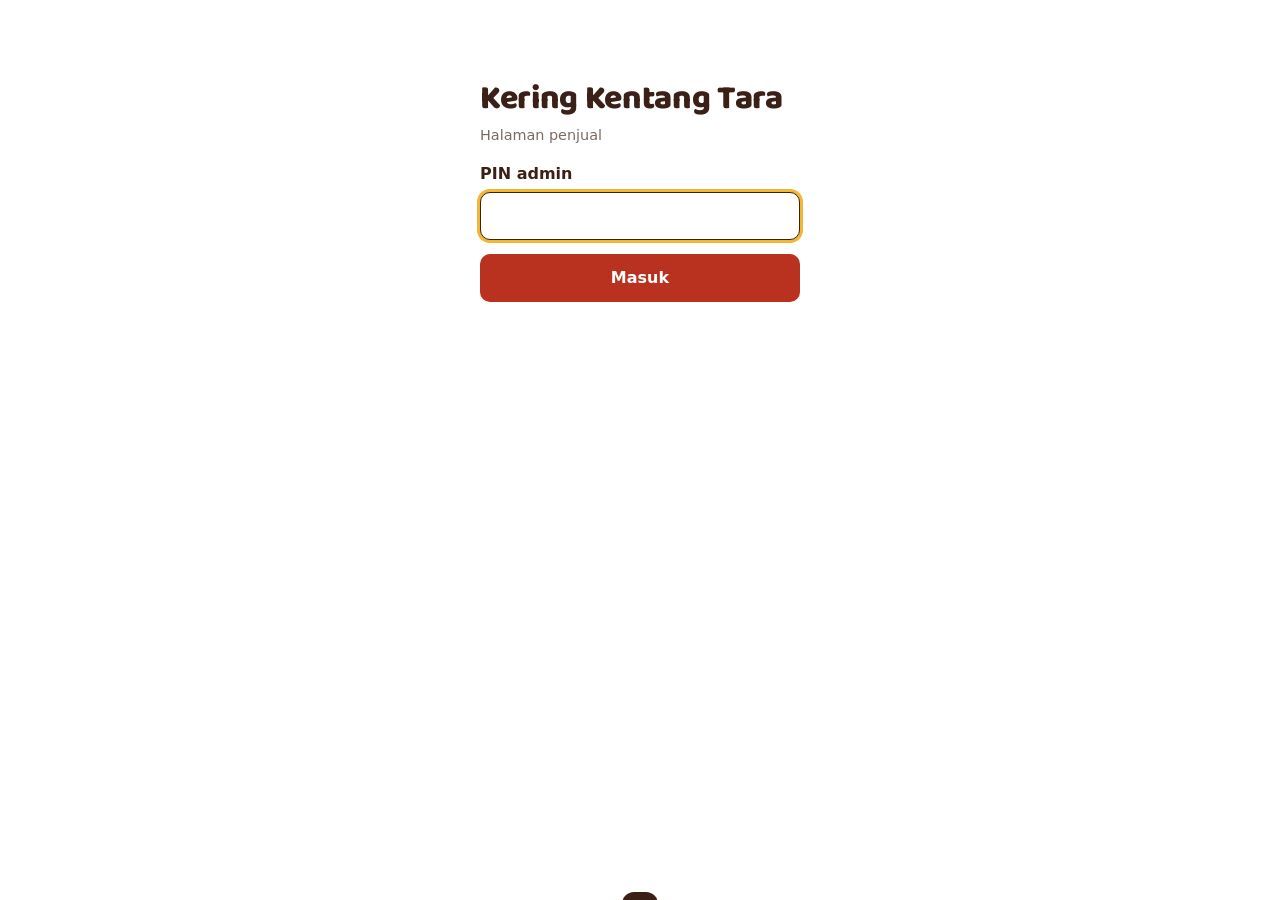
==== commit 3195e027: "admin.html" ====
--- a/admin.html
+++ b/admin.html
@@ -4,14 +4,11 @@
   <meta charset="utf-8">
   <meta name="viewport" content="width=device-width, initial-scale=1">
   <meta name="theme-color" content="#F2B632">
-  <title>Pesan Kering Kentang Tara</title>
+  <title>Penjual – Kering Kentang Tara</title>
   <link rel="preconnect" href="https://fonts.googleapis.com">
   <link href="https://fonts.googleapis.com/css2?family=Baloo+2:wght@600;800&display=swap" rel="stylesheet">
   <link rel="stylesheet" href="styles.css">
-  <script>
-    // Link lama "?page=admin" diarahkan ke halaman penjual.
-    if (new URLSearchParams(location.search).get('page') === 'admin') location.replace('admin.html');
-  </script>
+  <meta name="robots" content="noindex">
   <script>
     // Penangkap error paling awal: tetap jalan walaupun script utama gagal dibaca browser.
     window.addEventListener('error', function (e) {
@@ -23,124 +20,130 @@
     });
   </script>
   <style>
-    .kepala { padding-bottom: 14px; border-bottom: 4px solid var(--kentang); }
-    .kepala .kloter { font-weight: 700; margin-top: 4px; }
-    .produk { display: flex; align-items: center; gap: 12px; padding: 14px 0; border-bottom: 1px solid var(--garis); }
-    .produk .info { flex: 1; min-width: 0; }
-    .produk .nama { font-weight: 700; }
-    .produk .harga { font-family: var(--judul); font-weight: 800; font-size: 1.15rem; }
-    .produk .sisa { font-size: 0.85rem; color: var(--daun); font-weight: 700; }
-    .produk .sisa.habis { color: var(--sambal); }
-    .stepper { display: flex; align-items: center; border: 1.5px solid var(--garis); border-radius: 999px; flex-shrink: 0; }
-    .produk.pilih .stepper { border-color: var(--kentang); background: var(--kentang-muda); }
-    .stepper button {
-      width: 42px; height: 42px; padding: 0; background: transparent; color: var(--kecap);
-      font-size: 1.35rem; line-height: 1; border-radius: 999px;
-    }
-    .stepper button:disabled { opacity: 0.3; cursor: not-allowed; }
-    .stepper input {
-      width: 48px; padding: 0; border: 0; background: transparent; text-align: center;
-      font-weight: 800; font-size: 1.05rem; box-shadow: none; -moz-appearance: textfield;
-    }
-    .stepper input::-webkit-outer-spin-button, .stepper input::-webkit-inner-spin-button { -webkit-appearance: none; margin: 0; }
-    .pay { display: flex; flex-wrap: wrap; gap: 8px; }
-    .pay label {
-      position: relative; border: 1.5px solid var(--garis); border-radius: 999px;
-      padding: 8px 16px; cursor: pointer; font-weight: 700;
-    }
-    .pay input { position: absolute; opacity: 0; width: 1px; height: 1px; }
-    .pay label:has(input:checked) { background: var(--kecap); border-color: var(--kecap); color: #fff; }
-    .pay label:has(input:focus-visible) { box-shadow: 0 0 0 3px var(--kentang); }
-    .bar {
-      position: fixed; left: 0; right: 0; bottom: 0; background: var(--kentang);
-      padding: 12px 16px calc(12px + env(safe-area-inset-bottom));
-    }
-    .bar .isi { max-width: 560px; margin: 0 auto; display: flex; align-items: center; gap: 12px; }
-    .bar .total { flex: 1; min-width: 0; }
-    .bar .angka { font-family: var(--judul); font-weight: 800; font-size: 1.7rem; line-height: 1.05; }
-    .bar .ket { font-size: 0.85rem; }
-    .ringkas { border: 1.5px solid var(--garis); border-radius: 14px; padding: 16px; margin-top: 18px; }
-    .ringkas ul { padding-left: 18px; margin: 8px 0; }
-    .ringkas .total-besar { font-family: var(--judul); font-weight: 800; font-size: 1.5rem; }
-    .aksi-bawah { margin-top: 28px; }
-    .bayar { border: 2px solid var(--kentang); background: var(--kentang-muda); border-radius: 14px; padding: 14px 16px; margin: 16px 0; }
-    .bayar h3 { margin-bottom: 6px; }
-    .bayar img.qris { display: block; width: 100%; max-width: 320px; margin: 12px auto; background: #fff; border-radius: 10px; padding: 8px; }
-    .bayar .rek { font-family: var(--judul); font-weight: 800; font-size: 1.25rem; margin: 4px 0; word-break: break-word; }
-    .bayar .baris-aksi { display: flex; gap: 8px; flex-wrap: wrap; margin-top: 10px; }
-    .bayar .baris-aksi a, .bayar .baris-aksi button { padding: 9px 14px; font-size: 0.9rem; text-decoration: none; border-radius: 10px; font-weight: 700; }
-    .petunjuk { margin-top: 10px; font-size: 0.9rem; }
+    .wrap { max-width: 760px; padding-bottom: 60px; }
+    .atas { display: flex; align-items: flex-end; justify-content: space-between; gap: 12px; flex-wrap: wrap;
+      padding-bottom: 14px; border-bottom: 4px solid var(--kentang); }
+    .atas .kanan { display: flex; gap: 8px; }
+    .atas .kanan button, .atas .kanan a { padding: 9px 14px; font-size: 0.9rem; }
+    .pilih-kloter { margin-top: 16px; }
+
+    .stok-grid { display: grid; grid-template-columns: repeat(auto-fit, minmax(160px, 1fr)); gap: 10px; margin-top: 18px; }
+    .stok-item { display: flex; align-items: center; gap: 12px; background: var(--kentang-muda); border-radius: 14px; padding: 12px 14px; }
+    .stok-item .angka { font-family: var(--judul); font-weight: 800; font-size: 2.6rem; line-height: 1; }
+    .stok-item.kecil { background: #fff; border: 1.5px solid var(--garis); }
+    .stok-item.kecil .angka { font-size: 1.7rem; }
+    .minus { color: var(--sambal); }
+    .angka-grid { display: grid; grid-template-columns: repeat(auto-fit, minmax(150px, 1fr)); gap: 10px; margin-top: 16px; }
+    .angka-grid div { border: 1.5px solid var(--garis); border-radius: 12px; padding: 10px 12px; }
+    .angka-grid b { display: block; font-family: var(--judul); font-size: 1.3rem; white-space: nowrap; }
+    .angka-grid .muted { display: block; font-size: 0.75rem; }
+    .angka-grid .untung { background: var(--kentang-muda); border-color: var(--kentang); }
+    .rekap { display: grid; grid-template-columns: 1fr 1fr; gap: 4px 20px; margin-top: 12px; font-size: 0.95rem; }
+    .rekap ul { list-style: none; padding: 0; margin: 4px 0; }
+    .rekap li { display: flex; justify-content: space-between; border-bottom: 1px dashed var(--garis); padding: 3px 0; }
+
+    .tabs { display: flex; gap: 4px; margin-top: 26px; border-bottom: 1.5px solid var(--garis); }
+    .tabs button { background: transparent; color: var(--abu); border-radius: 10px 10px 0 0; padding: 10px 14px; }
+    .tabs button[aria-selected="true"] { color: var(--kecap); background: var(--kentang-muda); box-shadow: inset 0 -3px 0 var(--kentang); }
+
+    .filter { display: flex; gap: 8px; margin: 14px 0; }
+    .filter select { max-width: 200px; }
+    .order { border: 1.5px solid var(--garis); border-radius: 14px; padding: 14px; margin-bottom: 12px; }
+    .order.baru { border-color: var(--kentang); }
+    .order.batal { opacity: 0.6; }
+    .order .kop { display: flex; justify-content: space-between; gap: 10px; }
+    .order .nama { font-weight: 800; font-size: 1.05rem; }
+    .order .total { font-family: var(--judul); font-weight: 800; font-size: 1.25rem; white-space: nowrap; }
+    .order ul { padding-left: 18px; margin: 8px 0; }
+    .kontrol { display: grid; grid-template-columns: repeat(auto-fit, minmax(140px, 1fr)); gap: 8px; margin-top: 10px; }
+    .kontrol label { font-size: 0.8rem; font-weight: 700; color: var(--abu); }
+    .kontrol select, .kontrol input { margin-top: 2px; padding: 8px 10px; }
+    .aksi { display: flex; gap: 8px; flex-wrap: wrap; align-items: center; margin-top: 10px; }
+    .aksi button { padding: 9px 16px; }
+
+    .form-grid { display: grid; grid-template-columns: repeat(auto-fit, minmax(160px, 1fr)); gap: 10px; align-items: end; }
+    .form-grid label { font-weight: 700; font-size: 0.9rem; }
+    .form-grid input, .form-grid select { margin-top: 4px; }
+    .plg { display: flex; align-items: center; gap: 10px; padding: 10px 0; border-bottom: 1px solid var(--garis); }
+    .plg .info { flex: 1; min-width: 0; }
+    .plg select { width: 130px; padding: 8px; }
+
+    .toast { position: fixed; left: 50%; bottom: 20px; transform: translate(-50%, 150%); background: var(--kecap); color: #fff;
+      padding: 12px 18px; border-radius: 12px; max-width: 90vw; transition: transform 0.25s; z-index: 10; }
+    .toast.show { transform: translate(-50%, 0); }
+    .toast.err { background: var(--sambal); }
+    .login { max-width: 320px; margin: 60px auto; }
+
+    .modal-form { display: grid; grid-template-columns: repeat(auto-fit, minmax(130px, 1fr)); gap: 8px; margin-top: 10px; }
+    .modal-form label { font-weight: 700; font-size: 0.85rem; }
+    .modal-form input { margin-top: 3px; padding: 8px 10px; }
+    .tabel-wrap { overflow-x: auto; margin-top: 10px; }
+    .tabel { width: 100%; border-collapse: collapse; font-size: 0.9rem; }
+    .tabel th, .tabel td { padding: 7px 8px; border-bottom: 1px solid var(--garis); text-align: left; white-space: nowrap; }
+    .tabel th { font-size: 0.8rem; color: var(--abu); }
+    .tabel .kanan { text-align: right; }
+    .tabel tfoot td { font-weight: 800; border-bottom: 0; }
+    .btn-hapus { background: none; color: var(--sambal); padding: 4px 6px; font-size: 0.85rem; }
+    details.tambah { margin-top: 12px; border: 1.5px dashed var(--garis); border-radius: 12px; padding: 10px 12px; }
+    details.tambah summary { cursor: pointer; font-weight: 700; }
+    details.tambah .btn { margin-top: 10px; }
   </style>
 </head>
 <body>
   <div class="wrap">
-    <header class="kepala">
-      <h1 id="namaToko">Kering Kentang Tara</h1>
-      <p class="kloter" id="infoKloter"></p>
-      <p class="muted" id="infoStok"></p>
-    </header>
-
-    <div id="notif"></div>
-    <div id="loading" class="loading">Memuat menu…</div>
-
-    <section id="tutup" class="hidden">
-      <h2>PO sedang tutup</h2>
-      <p>Belum ada kloter yang menerima pesanan. Info kloter berikutnya akan kami kabarkan lewat WhatsApp.</p>
+    <section id="login" class="login hidden">
+      <h1 class="nama-toko">Kering Kentang Tara</h1>
+      <p class="muted">Halaman penjual</p>
+      <label class="f" for="pin">PIN admin</label>
+      <input id="pin" type="password" inputmode="numeric" autocomplete="current-password">
+      <div id="loginErr"></div>
+      <button type="button" class="btn" id="btnLogin" style="margin-top:14px;width:100%">Masuk</button>
     </section>
 
-    <section id="readonly" class="hidden"></section>
-
-    <section id="selesai" class="hidden"></section>
-
-    <section id="form" class="hidden">
-      <p class="pesan info hidden" id="infoEdit"></p>
-
-      <label class="f" for="wa">Nomor WhatsApp</label>
-      <input id="wa" type="tel" inputmode="tel" autocomplete="tel" placeholder="08xxxxxxxxxx">
-      <p class="muted" id="waInfo">Konfirmasi dan rincian pesanan dikirim ke nomor ini.</p>
-
-      <label class="f" for="nama">Nama</label>
-      <input id="nama" autocomplete="name" placeholder="Nama untuk pesanan">
-
-      <h2>Pilih pesanan</h2>
-      <p class="pesan ok hidden" id="badge"></p>
-      <div id="produk"></div>
-
-      <label class="f" for="alamat">Alamat atau catatan</label>
-      <textarea id="alamat" rows="2" placeholder="Contoh: Blok A5 no. 27, antar sore"></textarea>
-
-      <h2>Cara bayar</h2>
-      <div class="pay" id="pay" role="radiogroup" aria-label="Cara bayar"></div>
-      <div id="infoBayarPilih"></div>
-
-      <div class="aksi-bawah hidden" id="aksiEdit">
-        <button type="button" class="btn-ghost" id="btnBatal">Batalkan pesanan</button>
-      </div>
+    <div id="loading" class="loading">Memuat…</div>
+
+    <section id="main" class="hidden">
+      <header class="atas">
+        <div>
+          <h1 class="nama-toko">Kering Kentang Tara</h1>
+          <p class="muted">Halaman penjual</p>
+        </div>
+        <div class="kanan">
+          <a class="btn-ghost" id="linkForm" href="#" target="_blank" style="border-radius:10px;text-decoration:none;font-weight:700">Buka form pesanan</a>
+          <button type="button" class="btn-ghost" id="btnMuat">Muat ulang</button>
+        </div>
+      </header>
+
+      <div class="pilih-kloter">
+        <label class="f" for="selKloter" style="margin-top:0">Kloter</label>
+        <select id="selKloter"></select>
+      </div>
+
+      <div id="ringkasan"></div>
+
+      <nav class="tabs" role="tablist">
+        <button type="button" role="tab" data-tab="pesanan">Pesanan</button>
+        <button type="button" role="tab" data-tab="kloter">Kloter & stok</button>
+        <button type="button" role="tab" data-tab="pelanggan">Pelanggan</button>
+      </nav>
+
+      <div id="tabPesanan"></div>
+      <div id="tabKloter" class="hidden"></div>
+      <div id="tabPelanggan" class="hidden"></div>
     </section>
   </div>
-
-  <div class="bar hidden" id="bar">
-    <div class="isi">
-      <div class="total">
-        <div class="ket" id="barKet">Belum ada pesanan</div>
-        <div class="angka" id="barTotal">Rp0</div>
-      </div>
-      <button type="button" class="btn" id="btnKirim" disabled>Kirim pesanan</button>
-    </div>
-  </div>
+  <div class="toast" id="toast" role="status"></div>
 
 <script>
-  const Q = new URLSearchParams(location.search);
-  const bersih = (v) => String(v || '').replace(/[^A-Za-z0-9-]/g, '').slice(0, 40);
-  const INIT = { id: bersih(Q.get('id')), t: bersih(Q.get('t')) };
   const $ = (id) => document.getElementById(id);
-  let D = null, qty = {}, jenis = 'normal', mode = 'baru', sibuk = false;
-
   const ribuan = (n) => String(Math.round(n || 0)).replace(/\B(?=(\d{3})+(?!\d))/g, '.');
-  const rp = (n) => 'Rp' + ribuan(n);
+  const rp = (n) => (n < 0 ? '-Rp' : 'Rp') + ribuan(Math.abs(n || 0));
+  const BLN = ['Jan', 'Feb', 'Mar', 'Apr', 'Mei', 'Jun', 'Jul', 'Agu', 'Sep', 'Okt', 'Nov', 'Des'];
+  const tglPendek = (iso) => { const m = /^(\d{4})-(\d{2})-(\d{2})/.exec(iso || ''); return m ? `${Number(m[3])} ${BLN[Number(m[2]) - 1]}` : ''; };
   const kg = (n) => String(Math.round((n || 0) * 100) / 100).replace('.', ',');
   const esc = (s) => String(s == null ? '' : s).replace(/[&<>"']/g, (c) => ({ '&': '&amp;', '<': '&lt;', '>': '&gt;', '"': '&quot;', "'": '&#39;' }[c]));
   const errMsg = (e) => String(e && e.message ? e.message : e).replace(/^Error:\s*/, '');
+  const opsi = (list, pilih) => list.map((v) => `<option value="${esc(v)}" ${v === pilih ? 'selected' : ''}>${esc(v)}</option>`).join('');
 
   // ===== GANTI jika link Apps Script (/exec) berubah =====
   const API_URL = 'https://script.google.com/macros/s/AKfycbyhW9KrovtOrKoJYZmy5jC3jQKpwqGOjnuDoMaZQtI6PLo2Wkb087QeFA3JQkBpBMTHpQ/exec';
@@ -168,350 +171,460 @@
     }
   }
 
-  function notif(msg, tipe) {
-    $('notif').innerHTML = msg ? `<div class="pesan ${tipe || 'err'}" role="alert">${esc(msg)}</div>` : '';
-    if (msg) window.scrollTo({ top: 0, behavior: 'smooth' });
-  }
-
-  function tampil(id) {
-    ['loading', 'tutup', 'readonly', 'selesai', 'form'].forEach((s) => $(s).classList.toggle('hidden', s !== id));
-    $('bar').classList.toggle('hidden', id !== 'form');
+  let PIN = '';
+  try { PIN = sessionStorage.getItem('kk_pin') || ''; } catch (e) {}
+  let A = null, kloterId = '', tab = 'pesanan', filterStatus = 'aktif', cariPlg = '';
+
+  function toast(msg, err) {
+    const t = $('toast');
+    t.textContent = msg;
+    t.className = 'toast show' + (err ? ' err' : '');
+    clearTimeout(toast.timer);
+    toast.timer = setTimeout(() => { t.className = 'toast'; }, 4000);
+  }
+
+  function tampilLogin(pesan) {
+    $('loading').classList.add('hidden');
+    $('main').classList.add('hidden');
+    $('login').classList.remove('hidden');
+    $('loginErr').innerHTML = pesan ? `<div class="pesan err">${esc(pesan)}</div>` : '';
+    $('pin').focus();
+  }
+
+  async function login() {
+    const pin = $('pin').value.trim();
+    if (!pin) return;
+    $('btnLogin').disabled = true;
+    try {
+      await call('apiAdminLogin', pin);
+      PIN = pin;
+      try { sessionStorage.setItem('kk_pin', pin); } catch (e) {}
+      $('login').classList.add('hidden');
+      await muat();
+    } catch (e) {
+      tampilLogin(errMsg(e));
+    } finally {
+      $('btnLogin').disabled = false;
+    }
   }
 
   async function muat() {
-    tampil('loading');
+    if (!PIN) return tampilLogin('');
     try {
-      D = await call('apiOrderPage', INIT.id, INIT.t);
+      A = await call('apiAdminData', PIN, kloterId);
     } catch (e) {
+      const m = errMsg(e);
+      if (/PIN/.test(m)) {
+        PIN = '';
+        try { sessionStorage.removeItem('kk_pin'); } catch (x) {}
+        return tampilLogin(m);
+      }
       $('loading').classList.add('hidden');
-      notif(errMsg(e));
+      return toast(m, true);
+    }
+    kloterId = A.kloter ? A.kloter.id : '';
+    if (A.toko) document.querySelectorAll('.nama-toko').forEach((el) => { el.textContent = A.toko; });
+    $('loading').classList.add('hidden');
+    $('main').classList.remove('hidden');
+    $('linkForm').href = A.urlOrder || '#';
+    render();
+  }
+
+  function render() {
+    $('selKloter').innerHTML = A.kloters.length
+      ? A.kloters.map((k) => `<option value="${esc(k.id)}" ${k.id === kloterId ? 'selected' : ''}>${esc(k.nama)}${k.status === 'Buka' ? ' (buka)' : ''}</option>`).join('')
+      : '<option>Belum ada kloter</option>';
+    renderRingkasan();
+    renderTab();
+  }
+
+  function renderRingkasan() {
+    const k = A.kloter;
+    if (!k) {
+      $('ringkasan').innerHTML = '<p class="pesan info">Belum ada kloter. Buka tab <strong>Kloter & stok</strong> untuk membuka kloter pertama.</p>';
       return;
     }
-    qty = {};
-    if (D.toko) { $('namaToko').textContent = D.toko; document.title = 'Pesan ' + D.toko; }
-    $('infoKloter').textContent = D.kloter ? D.kloter.nama : '';
-
-    if (D.order) {
-      mode = 'edit';
-      jenis = D.order.jenis;
-      if (!D.order.editable) return tampilReadonly();
-      D.order.items.forEach((i) => { qty[i.kode] = i.qty; });
-      $('wa').value = D.order.wa;
-      $('wa').readOnly = true;
-      $('waInfo').textContent = 'Nomor WhatsApp tidak bisa diubah untuk pesanan ini.';
-      $('nama').value = D.order.nama;
-      $('alamat').value = D.order.alamat;
-      $('infoEdit').textContent = `Anda sedang mengubah pesanan ${D.order.id}. Perubahan bisa dilakukan selama pesanan belum diproses.`;
-      $('infoEdit').classList.remove('hidden');
-      $('aksiEdit').classList.remove('hidden');
-      $('btnKirim').textContent = 'Simpan perubahan';
-    } else if (!D.kloter || !D.kloter.buka) {
-      $('infoStok').textContent = '';
-      return tampil('tutup');
-    }
-
-    $('pay').innerHTML = D.caraBayar.map((c) => `
-      <label><input type="radio" name="bayar" value="${esc(c)}" ${D.order && D.order.caraBayar === c ? 'checked' : ''}><span>${esc(c)}</span></label>`).join('');
-    setJenis(jenis);
-    tampil('form');
-  }
-
-  function setJenis(j) {
-    jenis = j === 'reseller' ? 'reseller' : 'normal';
-    const diskon = D.produk.filter((p) => p.harga.reseller < p.harga.normal).map((p) => p.nama);
-    $('badge').textContent = 'Harga reseller berlaku untuk ' + diskon.join(' dan ') + '.';
-    $('badge').classList.toggle('hidden', jenis !== 'reseller' || !diskon.length);
-    renderProduk();
-  }
-
-  const harga = (p) => (jenis === 'reseller' ? Math.min(p.harga.reseller, p.harga.normal) : p.harga.normal);
-  const bulat3 = (n) => Math.round((n || 0) * 1000) / 1000;
-  const isPaket = (kode) => D.paket.includes(kode);
-
-  // Sama dengan alokasi_ di Code.gs: toples & pouch diisi dari kemasan kiloan/setengah yang tersisa.
-  function alokasi(pakai) {
-    const k = D.kloter, berat = k.berat;
-    const bebas = {}, buka = {}, sisa = {};
-    D.paket.forEach((x) => { bebas[x] = k.stok[x] - pakai[x]; buka[x] = 0; });
-    const kurangPaket = D.paket.filter((x) => bebas[x] < 0);
-    let perlu = bulat3(pakai.eceranKg);
-    k.urutan.forEach((x) => {
-      if (perlu <= 1e-9 || bebas[x] <= 0 || !(berat[x] > 0)) return;
-      const n = Math.min(bebas[x], Math.ceil(perlu / berat[x] - 1e-9));
-      buka[x] = n;
-      perlu = bulat3(perlu - n * berat[x]);
+    const r = A.ringkasan;
+    const daftar = (obj, fmt) => {
+      const ks = Object.keys(obj);
+      return ks.length ? '<ul>' + ks.map((x) => `<li><span>${esc(x)}</span><b>${fmt(obj[x])}</b></li>`).join('') + '</ul>' : '<p class="muted">Belum ada</p>';
+    };
+    $('ringkasan').innerHTML = `
+      <div class="stok-grid">
+        ${k.paket.map((p) => `
+          <div class="stok-item">
+            <div class="angka ${p.sisa <= 0 ? 'minus' : ''}">${p.sisa}</div>
+            <div>${esc(p.nama)}<br><span class="muted">pcs tersisa dari ${p.stok}</span></div>
+          </div>`).join('')}
+        ${k.eceran.map((e) => `
+          <div class="stok-item kecil">
+            <div class="angka">±${e.n}</div>
+            <div>${esc(e.nama)}<br><span class="muted">pcs bisa diisi</span></div>
+          </div>`).join('')}
+      </div>
+      <p class="muted">Toples dan pouch diisi dari kemasan kiloan dan setengah kilo yang tersisa${k.lepas > 0 ? `, ditambah ${kg(k.lepas)} kg dari kemasan yang sudah dibuka` : ''}.</p>
+      ${k.kurang ? '<p class="pesan err">Pesanan melebihi stok. Tambah sisa pcs di tab Kloter & stok, atau kurangi pesanan.</p>' : ''}
+      <div class="angka-grid">
+        <div>Pesanan aktif<b>${r.jumlah}</b></div>
+        <div>Total penjualan<b>${rp(r.omzet)}</b></div>
+        <div>Sudah dibayar<b>${rp(r.lunas)}</b></div>
+        <div>Belum dibayar<b>${rp(r.belum)}</b></div>
+        <div>Total modal<b>${rp(r.modal)}</b></div>
+        <div class="untung">Keuntungan saat ini<b class="${r.untung < 0 ? 'minus' : ''}">${rp(r.untung)}</b><span class="muted">sudah dibayar dikurangi modal</span></div>
+        <div>Estimasi keuntungan<b class="${r.estimasi < 0 ? 'minus' : ''}">${rp(r.estimasi)}</b><span class="muted">jika semua pesanan lunas</span></div>
+      </div>
+      <div class="rekap">
+        <div><h3>Jumlah per produk</h3>${daftar(r.perProduk, (v) => v)}</div>
+        <div><h3>Pembayaran masuk</h3>${daftar(r.perBayar, rp)}</div>
+      </div>`;
+  }
+
+  function renderTab() {
+    document.querySelectorAll('.tabs button').forEach((b) => b.setAttribute('aria-selected', String(b.dataset.tab === tab)));
+    $('tabPesanan').classList.toggle('hidden', tab !== 'pesanan');
+    $('tabKloter').classList.toggle('hidden', tab !== 'kloter');
+    $('tabPelanggan').classList.toggle('hidden', tab !== 'pelanggan');
+    if (tab === 'pesanan') renderPesanan();
+    if (tab === 'kloter') renderKloter();
+    if (tab === 'pelanggan') renderPelanggan();
+  }
+
+  function renderPesanan() {
+    const list = A.pesanan.filter((o) => {
+      if (filterStatus === 'aktif') return o.status !== 'Dibatalkan' && o.status !== 'Selesai';
+      if (filterStatus === 'belum-bayar') return o.status !== 'Dibatalkan' && o.statusBayar === 'Belum bayar';
+      if (filterStatus === 'semua') return true;
+      return o.status === filterStatus;
     });
-    const lepas = perlu < 0 ? -perlu : 0;
-    let kgEceran = lepas;
-    D.paket.forEach((x) => { sisa[x] = Math.max(0, bebas[x]) - buka[x]; kgEceran += sisa[x] * berat[x]; });
-    return { ok: !kurangPaket.length && perlu <= 1e-9, sisa, kgEceran: bulat3(kgEceran) };
-  }
-
-  function statusStok(ubah) {
-    const k = D.kloter;
-    const pakai = { eceranKg: k.pakaiLain.eceranKg };
-    D.paket.forEach((x) => { pakai[x] = k.pakaiLain[x]; });
-    const q = Object.assign({}, qty, ubah || {});
-    D.produk.forEach((p) => {
-      const n = q[p.kode] || 0;
-      if (!n) return;
-      if (isPaket(p.kode)) pakai[p.kode] += n;
-      else pakai.eceranKg += n * p.berat;
-    });
-    return alokasi(pakai);
-  }
-
-  const bisaJadi = (kode, n) => statusStok({ [kode]: n }).ok;
-  const totalKg = () => D.produk.reduce((a, p) => a + (qty[p.kode] || 0) * p.berat, 0);
-
-  // Berapa pcs lagi yang masih bisa dipesan untuk produk ini (sudah memperhitungkan isi keranjang).
-  function maksTambah(kode) {
-    const q = qty[kode] || 0;
-    let n = 0;
-    while (n < 999 && bisaJadi(kode, q + n + 1)) n++;
-    return n;
-  }
-
-  function renderProduk() {
-    $('produk').innerHTML = D.produk.map((p) => {
-      const q = qty[p.kode] || 0;
-      const sisa = p.aktif ? maksTambah(p.kode) : 0;
-      const bisaTambah = sisa > 0;
-      const teksSisa = `Tersisa ${sisa} pcs`;
-      return `
-        <div class="produk ${q ? 'pilih' : ''}">
-          <div class="info">
-            <div class="nama">${esc(p.nama)}</div>
-            <div class="harga">${rp(harga(p))}${harga(p) < p.harga.normal ? ` <s class="muted">${rp(p.harga.normal)}</s>` : ''}</div>
-            ${!p.aktif ? '<div class="muted">Sudah tidak dijual, hanya bisa dikurangi</div>' : ''}
-            ${p.aktif ? `<div class="sisa ${bisaTambah ? '' : 'habis'}">${!bisaTambah && !q ? 'Stok habis' : teksSisa}</div>` : ''}
+    const pilihan = [['aktif', 'Belum selesai'], ['belum-bayar', 'Belum bayar'], ['semua', 'Semua']]
+      .concat(A.status.map((s) => [s, s]));
+    $('tabPesanan').innerHTML = `
+      <div class="filter">
+        <select id="filterStatus" aria-label="Saring pesanan">
+          ${pilihan.map(([v, l]) => `<option value="${esc(v)}" ${v === filterStatus ? 'selected' : ''}>${esc(l)}</option>`).join('')}
+        </select>
+      </div>
+      ${list.length ? list.map(kartuPesanan).join('') : '<p class="muted">Tidak ada pesanan untuk filter ini.</p>'}`;
+  }
+
+  function kartuPesanan(o) {
+    const kelas = o.status === 'Baru' ? 'baru' : (o.status === 'Dibatalkan' ? 'batal' : '');
+    return `
+      <article class="order ${kelas}" data-id="${esc(o.id)}">
+        <div class="kop">
+          <div>
+            <div class="nama">${esc(o.nama)} ${o.jenis === 'reseller' ? '<span class="badge">reseller</span>' : ''}</div>
+            <div class="muted">${esc(o.id)}, dipesan ${esc(o.waktu)}${o.diubah && o.diubah !== o.waktu ? ', diubah ' + esc(o.diubah) : ''}</div>
           </div>
-          <div class="stepper">
-            <button type="button" data-k="${esc(p.kode)}" data-d="-1" aria-label="Kurangi ${esc(p.nama)}" ${q ? '' : 'disabled'}>−</button>
-            <input type="number" inputmode="numeric" min="0" data-k="${esc(p.kode)}" value="${q}" aria-label="Jumlah ${esc(p.nama)}">
-            <button type="button" data-k="${esc(p.kode)}" data-d="1" aria-label="Tambah ${esc(p.nama)}" ${bisaTambah ? '' : 'disabled'}>+</button>
-          </div>
-        </div>`;
-    }).join('');
-    updateBar();
-  }
-
-  function setQty(kode, nilai) {
-    const p = D.produk.find((x) => x.kode === kode);
-    if (!p) return;
-    let n = Math.max(0, Math.floor(Number(nilai) || 0));
-    const lama = qty[kode] || 0;
-    if (!p.aktif && n > lama) n = lama;
-    while (n > lama && !bisaJadi(kode, n)) n--;
-    if (n) qty[kode] = n; else delete qty[kode];
-    renderProduk();
-  }
-
-  function updateBar() {
-    const total = D.produk.reduce((a, p) => a + (qty[p.kode] || 0) * harga(p), 0);
-    const jumlah = Object.values(qty).reduce((a, b) => a + b, 0);
-    $('barTotal').textContent = rp(total);
-    $('barKet').textContent = jumlah ? `${jumlah} item, sekitar ${kg(totalKg())} kg` : 'Belum ada pesanan';
-    $('btnKirim').disabled = !jumlah || sibuk;
-    renderInfoBayar();
-    if (D.kloter) {
-      const bag = D.produk.filter((p) => isPaket(p.kode)).map((p) => `${p.nama} ${maksTambah(p.kode)} pcs`);
-      $('infoStok').textContent = 'Sisa stok: ' + bag.join(', ');
-    }
-  }
-
-  function jenisBayar(m) {
-    m = String(m || '').toLowerCase();
-    if (m.includes('qris')) return 'qris';
-    if (m.includes('transfer') || m.includes('bca')) return 'transfer';
-    if (m.includes('cash') || m.includes('tunai') || m.includes('cod')) return 'cash';
+          <div class="total">${rp(o.total)}</div>
+        </div>
+        <ul>${o.items.map((i) => `<li>${esc(i.nama)} ${i.qty} x ${ribuan(i.harga)}</li>`).join('')}</ul>
+        <div class="muted">${kg(o.kg)} kg${o.alamat ? '. ' + esc(o.alamat) : ''}</div>
+        <div class="kontrol">
+          <label>Status<select data-f="status">${opsi(A.status, o.status)}</select></label>
+          <label>Pembayaran<select data-f="statusBayar">${opsi(A.statusBayar, o.statusBayar)}</select></label>
+          <label>Cara bayar<select data-f="caraBayar">${opsi(A.caraBayar, o.caraBayar)}</select></label>
+          <label>Tanggal antar<input type="date" data-f="tglAntar" value="${esc(o.tglAntar)}"></label>
+        </div>
+        <div class="aksi">
+          <button type="button" class="btn" data-act="simpan">Simpan</button>
+          ${o.statusBayar === 'Lunas' ? '<button type="button" class="btn-ghost" data-act="rincian">Kirim ulang rincian</button>' : ''}
+          <a href="https://wa.me/${esc(o.wa)}" target="_blank" rel="noopener">Chat ${esc(o.wa)}</a>
+        </div>
+      </article>`;
+  }
+
+  async function simpanPesanan(card, btn) {
+    const data = {};
+    card.querySelectorAll('[data-f]').forEach((el) => { data[el.dataset.f] = el.value; });
+    btn.disabled = true;
+    btn.textContent = 'Menyimpan…';
+    try {
+      const r = await call('apiUpdatePesanan', PIN, card.dataset.id, data);
+      const gagal = r.terkirim.filter((x) => !x.ok).map((x) => x.jenis);
+      const ok = r.terkirim.filter((x) => x.ok).map((x) => x.jenis);
+      let msg = 'Tersimpan.';
+      if (ok.length) msg += ' WA ' + ok.join(' & ') + ' terkirim.';
+      if (gagal.length) msg += ' WA ' + gagal.join(' & ') + ' gagal, cek sheet Log_WA.';
+      toast(msg, gagal.length > 0);
+      await muat();
+    } catch (e) {
+      toast(errMsg(e), true);
+      btn.disabled = false;
+      btn.textContent = 'Simpan';
+    }
+  }
+
+  async function kirimRincian(card, btn) {
+    btn.disabled = true;
+    try {
+      const ok = await call('apiKirimRincian', PIN, card.dataset.id);
+      toast(ok ? 'Rincian transaksi terkirim.' : 'WA gagal terkirim, cek sheet Log_WA.', !ok);
+    } catch (e) {
+      toast(errMsg(e), true);
+    } finally {
+      btn.disabled = false;
+    }
+  }
+
+  let modalBaru = [];
+  let draftKloter = { nama: '', kilo: '', setengah: '' };
+
+  function simpanDraft() {
+    if (!$('nNama')) return;
+    draftKloter = { nama: $('nNama').value, kilo: $('nKilo').value, setengah: $('nSetengah').value };
+  }
+
+  function inputModal(p) {
+    return `
+      <div class="modal-form">
+        <label>Tanggal<input type="date" id="${p}Tgl" value="${esc(A.hariIni)}"></label>
+        <label>Item modal<input id="${p}Item" placeholder="Contoh: Kering kentang"></label>
+        <label>Harga satuan<input id="${p}Harga" type="number" inputmode="decimal" step="any" placeholder="65000"></label>
+        <label>Satuan<input id="${p}Satuan" placeholder="kg / pcs / -"></label>
+        <label>Jumlah<input id="${p}Jumlah" type="number" inputmode="decimal" step="any" value="1"></label>
+        <label>Keterangan<input id="${p}Ket" placeholder="Opsional"></label>
+      </div>`;
+  }
+
+  function bacaModal(p) {
+    return {
+      tanggal: $(p + 'Tgl').value, item: $(p + 'Item').value.trim(), harga: $(p + 'Harga').value,
+      satuan: $(p + 'Satuan').value.trim(), jumlah: $(p + 'Jumlah').value, ket: $(p + 'Ket').value.trim()
+    };
+  }
+
+  function cekModal(m) {
+    if (!m.item) return 'Isi nama item modal.';
+    if (m.harga === '' || isNaN(Number(m.harga))) return 'Isi harga satuan (boleh minus untuk diskon atau voucher).';
+    if (!(Number(m.jumlah) > 0)) return 'Jumlah harus lebih dari 0.';
     return '';
   }
 
-  // Ambil nomor rekening (deretan angka terpanjang) dari teks INFO_TRANSFER.
-  const nomorRek = (t) => ((String(t || '').match(/\d[\d\s.-]{5,}\d/) || [''])[0]).replace(/\D/g, '');
-
-  // Kotak instruksi pembayaran sesuai cara bayar.
-  function kotakBayar(metode, total, idPesanan) {
-    const b = (D && D.bayar) || {};
-    const j = jenisBayar(metode);
-    let tombolBukti = '';
-    if (idPesanan && b.waPenjual && j !== 'cash') {
-      const teks = `Halo, berikut bukti bayar pesanan ${idPesanan} sebesar ${rp(total)}.`;
-      tombolBukti = `<a class="btn-ghost" href="https://wa.me/${esc(b.waPenjual)}?text=${encodeURIComponent(teks)}" target="_blank" rel="noopener">Kirim bukti bayar via WA</a>`;
-    }
-    if (j === 'qris') {
-      if (!b.qris) return `<div class="bayar"><h3>Bayar dengan QRIS</h3><p>Kode QRIS akan dikirim penjual lewat WhatsApp.</p></div>`;
-      return `
-        <div class="bayar">
-          <h3>Bayar dengan QRIS</h3>
-          <p>Scan kode di bawah dengan aplikasi e-wallet atau m-banking, lalu bayar <strong>${rp(total)}</strong>.</p>
-          <img class="qris" src="${esc(b.qris)}" alt="Kode QRIS pembayaran">
-          <div class="baris-aksi">
-            <a class="btn-ghost" href="${esc(b.qris)}" download="QRIS-Kering-Kentang-Tara.png">Simpan gambar QRIS</a>
-            ${tombolBukti}
-          </div>
-          <p class="muted" style="margin-top:8px">Memakai HP yang sama? Simpan gambarnya, lalu pilih "scan dari galeri" di aplikasi pembayaran.</p>
-        </div>`;
-    }
-    if (j === 'transfer') {
-      const rek = nomorRek(b.transfer);
-      return `
-        <div class="bayar">
-          <h3>Transfer bank</h3>
-          <p>Transfer <strong>${rp(total)}</strong> ke rekening:</p>
-          <div class="rek">${esc(b.transfer || 'Nomor rekening akan dikirim penjual lewat WhatsApp.')}</div>
-          <div class="baris-aksi">
-            ${rek ? `<button type="button" class="btn-ghost" data-salin="${esc(rek)}">Salin nomor rekening</button>` : ''}
-            ${tombolBukti}
-          </div>
-        </div>`;
-    }
-    if (j === 'cash') {
-      return `<div class="bayar"><h3>Bayar tunai</h3><p>${esc(b.cash)}</p></div>`;
-    }
-    return b.lain ? `<div class="bayar"><h3>Pembayaran</h3><p>${esc(b.lain)}</p></div>` : '';
-  }
-
-  // Petunjuk di bawah pilihan cara bayar pada form.
-  function renderInfoBayar() {
-    const el = $('infoBayarPilih');
-    if (!el || !D) return;
-    const pilih = document.querySelector('input[name=bayar]:checked');
-    if (!pilih) { el.innerHTML = ''; return; }
-    const total = D.produk.reduce((a, p) => a + (qty[p.kode] || 0) * harga(p), 0);
-    if (mode === 'edit' && D.order.statusBayar === 'Belum bayar') {
-      el.innerHTML = kotakBayar(pilih.value, total, D.order.id);
-      return;
-    }
-    const j = jenisBayar(pilih.value);
-    const teks = j === 'qris' ? 'Kode QRIS akan tampil setelah pesanan dikirim.'
-      : j === 'transfer' ? 'Nomor rekening tujuan akan tampil setelah pesanan dikirim.'
-      : j === 'cash' ? (D.bayar && D.bayar.cash) : '';
-    el.innerHTML = teks ? `<p class="petunjuk muted">${esc(teks)}</p>` : '';
-  }
-
-  function tampilReadonly() {
-    const o = D.order;
-    let alasan = 'Pesanan sudah diproses sehingga tidak bisa diubah lagi. Hubungi penjual lewat WhatsApp jika perlu perubahan.';
-    if (o.status === 'Dibatalkan') alasan = 'Pesanan ini sudah dibatalkan.';
-    else if (D.kloter && !D.kloter.buka && (o.status === 'Baru' || o.status === 'Dikonfirmasi')) {
-      alasan = 'PO kloter ini sudah ditutup sehingga pesanan tidak bisa diubah lagi. Hubungi penjual jika perlu perubahan.';
-    }
-    $('infoStok').textContent = '';
-    $('readonly').innerHTML = `
-      <div class="ringkas">
-        <h2 style="margin-top:0">Pesanan ${esc(o.id)}</h2>
-        <p>Status: <strong>${esc(o.status === 'Baru' ? 'Menunggu konfirmasi' : o.status)}</strong>, ${esc(o.statusBayar.toLowerCase())}</p>
-        <ul>${o.items.map((i) => `<li>${esc(i.nama)} ${i.qty} x ${ribuan(i.harga)}</li>`).join('')}</ul>
-        <div class="total-besar">${rp(o.total)}</div>
-        ${o.statusBayar === 'Belum bayar' && o.status !== 'Dibatalkan' ? kotakBayar(o.caraBayar, o.total, o.id) : ''}
-        <p class="muted">${esc(alasan)}</p>
+  function tabelModal(list, attr) {
+    if (!list.length) return '<p class="muted">Belum ada item modal.</p>';
+    const total = list.reduce((a, m) => a + Number(m.harga) * Number(m.jumlah), 0);
+    return `
+      <div class="tabel-wrap"><table class="tabel">
+        <thead><tr><th>No</th><th>Tanggal</th><th>Item</th><th class="kanan">Harga</th><th>Satuan</th>
+          <th class="kanan">Jumlah</th><th class="kanan">Total</th><th>Ket.</th><th></th></tr></thead>
+        <tbody>${list.map((m, i) => `
+          <tr>
+            <td>${i + 1}</td><td>${esc(tglPendek(m.tanggal))}</td><td>${esc(m.item)}</td>
+            <td class="kanan">${ribuan(Number(m.harga))}</td><td>${esc(m.satuan || '-')}</td>
+            <td class="kanan">${esc(String(m.jumlah).replace('.', ','))}</td>
+            <td class="kanan">${ribuan(Number(m.harga) * Number(m.jumlah))}</td><td>${esc(m.ket)}</td>
+            <td><button type="button" class="btn-hapus" ${attr}="${esc(m.id !== undefined ? m.id : i)}" aria-label="Hapus ${esc(m.item)}">Hapus</button></td>
+          </tr>`).join('')}</tbody>
+        <tfoot><tr><td colspan="6">Total modal</td><td class="kanan">${rp(total)}</td><td colspan="2"></td></tr></tfoot>
+      </table></div>`;
+  }
+
+  function renderKloter() {
+    const k = A.kloter;
+    $('tabKloter').innerHTML = `
+      ${k ? `
+      <h2>Ubah kloter terpilih</h2>
+      <div class="form-grid">
+        <label>Nama kloter<input id="kNama" value="${esc(k.nama)}"></label>
+        <label>Status<select id="kStatus">${opsi(['Buka', 'Tutup'], k.status)}</select></label>
+        ${k.paket.map((p) => `<label>Sisa ${esc(p.nama)} (pcs)<input id="kSisa${esc(p.kode)}" type="number" min="0" step="1" inputmode="numeric" value="${p.sisa}"></label>`).join('')}
+        <button type="button" class="btn" id="btnSimpanKloter">Simpan kloter</button>
+      </div>
+      <p class="muted">Ubah sisa pcs saat ada kemasan tambahan, rusak, atau dipakai sendiri; stok awal kloter ikut disesuaikan. Status Tutup menghentikan pesanan baru dan perubahan dari pelanggan.</p>
+
+      <h2>Modal ${esc(k.nama)}</h2>
+      ${tabelModal(A.modal, 'data-hapus-modal')}
+      <details class="tambah">
+        <summary>Tambah item modal</summary>
+        ${inputModal('m')}
+        <button type="button" class="btn" id="btnTambahModal">Tambah item modal</button>
+      </details>` : ''}
+
+      <h2>Buka kloter baru</h2>
+      <div class="form-grid">
+        <label>Nama kloter<input id="nNama" value="${esc(draftKloter.nama || A.saranNamaKloter)}"></label>
+        <label>Stok kiloan (pcs)<input id="nKilo" type="number" min="0" step="1" inputmode="numeric" placeholder="10" value="${esc(draftKloter.kilo)}"></label>
+        <label>Stok setengah kilo (pcs)<input id="nSetengah" type="number" min="0" step="1" inputmode="numeric" placeholder="10" value="${esc(draftKloter.setengah)}"></label>
+      </div>
+      <h3 style="margin-top:20px">Daftar modal kloter baru</h3>
+      <p class="muted">Masukkan semua biaya kloter ini: bahan, kemasan, stiker, ongkir. Diskon atau voucher ditulis dengan harga minus. Kloter baru hanya bisa dibuka setelah daftar modal diisi.</p>
+      ${inputModal('b')}
+      <div class="aksi">
+        <button type="button" class="btn-ghost" id="btnTambahBaru">Tambah ke daftar</button>
+        ${A.modal.length ? '<button type="button" class="btn-ghost" id="btnSalinModal">Salin modal kloter terpilih</button>' : ''}
+      </div>
+      ${tabelModal(modalBaru, 'data-hapus-baru')}
+      <div class="aksi" style="margin-top:14px">
+        <button type="button" class="btn" id="btnKloterBaru" ${modalBaru.length ? '' : 'disabled'}>Buka kloter baru</button>
+        <span class="muted">${modalBaru.length ? 'Kloter lain yang masih buka akan ditutup otomatis.' : 'Isi minimal satu item modal terlebih dahulu.'}</span>
       </div>`;
-    tampil('readonly');
-  }
-
-  async function kirim() {
-    if (sibuk) return;
-    const bayar = document.querySelector('input[name=bayar]:checked');
-    const data = {
-      id: mode === 'edit' ? D.order.id : '',
-      token: INIT.t,
-      wa: $('wa').value,
-      nama: $('nama').value,
-      alamat: $('alamat').value,
-      caraBayar: bayar ? bayar.value : '',
-      items: qty
+
+    if (k) {
+      $('btnSimpanKloter').onclick = () => simpanKloter({
+        id: k.id, nama: $('kNama').value, status: $('kStatus').value,
+        sisaKilo: $('kSisaKILO') ? $('kSisaKILO').value : '',
+        sisaSetengah: $('kSisaSETENGAH') ? $('kSisaSETENGAH').value : ''
+      }, $('btnSimpanKloter'));
+      $('btnTambahModal').onclick = async () => {
+        const m = bacaModal('m');
+        const e = cekModal(m);
+        if (e) return toast(e, true);
+        const btn = $('btnTambahModal');
+        btn.disabled = true;
+        simpanDraft();
+        try {
+          await call('apiTambahModal', PIN, k.id, m);
+          toast('Item modal ditambahkan.');
+          await muat();
+        } catch (err) {
+          toast(errMsg(err), true);
+          btn.disabled = false;
+        }
+      };
+    }
+    $('btnTambahBaru').onclick = () => {
+      const m = bacaModal('b');
+      const e = cekModal(m);
+      if (e) return toast(e, true);
+      simpanDraft();
+      modalBaru.push(m);
+      renderKloter();
+      $('bItem').focus();
     };
-    if (mode !== 'edit' && data.wa.replace(/\D/g, '').length < 9) return notif('Isi nomor WhatsApp yang aktif, contoh 081234567890.');
-    if (!data.nama.trim()) return notif('Isi nama untuk pesanan.');
-    if (!Object.keys(qty).length) return notif('Pilih minimal satu produk.');
-    if (!data.caraBayar) return notif('Pilih cara bayar.');
-
-    sibuk = true;
-    const label = $('btnKirim').textContent;
-    $('btnKirim').disabled = true;
-    $('btnKirim').textContent = 'Mengirim…';
-    notif('');
+    if ($('btnSalinModal')) {
+      $('btnSalinModal').onclick = () => {
+        simpanDraft();
+        modalBaru = A.modal.map((m) => ({ tanggal: A.hariIni, item: m.item, harga: m.harga, satuan: m.satuan, jumlah: m.jumlah, ket: m.ket }));
+        renderKloter();
+        toast('Modal disalin. Sesuaikan harga atau jumlah yang berbeda.');
+      };
+    }
+    $('btnKloterBaru').onclick = () => {
+      if (!modalBaru.length) return toast('Isi daftar modal terlebih dahulu.', true);
+      if ($('nKilo').value === '' && $('nSetengah').value === '') return toast('Isi stok kiloan atau setengah kilo (pcs).', true);
+      simpanKloter({
+        nama: $('nNama').value, stokKilo: $('nKilo').value || 0, stokSetengah: $('nSetengah').value || 0, modal: modalBaru
+      }, $('btnKloterBaru'), true);
+    };
+  }
+
+  async function simpanKloter(d, btn, baru) {
+    btn.disabled = true;
+    if (!baru) simpanDraft();
     try {
-      const r = await call('apiSubmitOrder', data);
-      tampilSelesai(r, data.caraBayar);
+      const id = await call('apiSimpanKloter', PIN, d);
+      if (baru) {
+        kloterId = id;
+        modalBaru = [];
+        draftKloter = { nama: '', kilo: '', setengah: '' };
+      }
+      toast(baru ? 'Kloter baru dibuka.' : 'Kloter tersimpan.');
+      await muat();
     } catch (e) {
-      notif(errMsg(e));
+      toast(errMsg(e), true);
+      btn.disabled = false;
+    }
+  }
+
+  $('tabKloter').addEventListener('click', async (e) => {
+    const baru = e.target.closest('[data-hapus-baru]');
+    if (baru) {
+      simpanDraft();
+      modalBaru.splice(Number(baru.dataset.hapusBaru), 1);
+      return renderKloter();
+    }
+    const lama = e.target.closest('[data-hapus-modal]');
+    if (lama) {
+      if (!confirm('Hapus item modal ini?')) return;
+      lama.disabled = true;
+      simpanDraft();
+      try {
+        await call('apiHapusModal', PIN, lama.dataset.hapusModal);
+        toast('Item modal dihapus.');
+        await muat();
+      } catch (err) {
+        toast(errMsg(err), true);
+        lama.disabled = false;
+      }
+    }
+  });
+
+  function renderPelanggan() {
+    const q = cariPlg.toLowerCase();
+    const list = A.pelanggan.filter((p) => !q || p.nama.toLowerCase().includes(q) || p.wa.includes(q));
+    $('tabPelanggan').innerHTML = `
+      <h2>Tambah atau ubah pelanggan</h2>
+      <div class="form-grid">
+        <label>No WhatsApp<input id="pWa" type="tel" inputmode="tel" placeholder="08xxxxxxxxxx"></label>
+        <label>Nama<input id="pNama"></label>
+        <label>Jenis harga<select id="pJenis">${opsi(A.jenisHarga, 'normal')}</select></label>
+        <button type="button" class="btn" id="btnSimpanPlg">Simpan pelanggan</button>
+      </div>
+      <p class="muted">Jika nomor sudah terdaftar, nama dan jenis harganya diperbarui. Jenis harga berlaku untuk pesanan baru dan pesanan yang diubah pelanggan.</p>
+      <h2>Daftar pelanggan (${A.pelanggan.length})</h2>
+      <input id="cariPlg" placeholder="Cari nama atau nomor" value="${esc(cariPlg)}" aria-label="Cari pelanggan">
+      <div id="listPlg">
+        ${list.length ? list.map((p) => `
+          <div class="plg" data-wa="${esc(p.wa)}">
+            <div class="info"><strong>${esc(p.nama)}</strong><div class="muted">${esc(p.wa)}</div></div>
+            <select data-jenis aria-label="Jenis harga ${esc(p.nama)}">${opsi(A.jenisHarga, p.jenis)}</select>
+          </div>`).join('') : '<p class="muted">Belum ada pelanggan yang cocok.</p>'}
+      </div>`;
+    $('btnSimpanPlg').onclick = async () => {
+      const btn = $('btnSimpanPlg');
+      btn.disabled = true;
+      try {
+        const r = await call('apiSimpanPelanggan', PIN, { wa: $('pWa').value, nama: $('pNama').value, jenis: $('pJenis').value });
+        toast('Pelanggan tersimpan.' + (r && r.diperbarui ? ` ${r.diperbarui} pesanan belum dibayar ikut disesuaikan harganya.` : ''));
+        await muat();
+      } catch (e) {
+        toast(errMsg(e), true);
+        btn.disabled = false;
+      }
+    };
+    $('cariPlg').oninput = (e) => {
+      cariPlg = e.target.value;
+      const pos = e.target.selectionStart;
+      renderPelanggan();
+      $('cariPlg').focus();
+      $('cariPlg').setSelectionRange(pos, pos);
+    };
+  }
+
+  $('tabPelanggan').addEventListener('change', async (e) => {
+    if (!e.target.matches('select[data-jenis]')) return;
+    const row = e.target.closest('.plg');
+    const p = A.pelanggan.find((x) => x.wa === row.dataset.wa);
+    e.target.disabled = true;
+    try {
+      const r = await call('apiSimpanPelanggan', PIN, { wa: p.wa, nama: p.nama, jenis: e.target.value });
+      p.jenis = e.target.value;
+      toast(`${p.nama} sekarang memakai harga ${p.jenis}.` + (r && r.diperbarui ? ` ${r.diperbarui} pesanan belum dibayar ikut disesuaikan.` : ''));
+      if (r && r.diperbarui) muat();
+    } catch (err) {
+      toast(errMsg(err), true);
+      e.target.value = p.jenis;
     } finally {
-      sibuk = false;
-      $('btnKirim').textContent = label;
-      if (D) updateBar();
-    }
-  }
-
-  function tampilSelesai(r, caraBayar) {
-    const infoWa = r.waTerkirim
-      ? 'Rincian pesanan dan link untuk mengubahnya sudah kami kirim ke WhatsApp Anda.'
-      : 'WhatsApp belum terkirim. Simpan link di bawah ini untuk melihat atau mengubah pesanan.';
-    $('selesai').innerHTML = `
-      <div class="ringkas">
-        <h2 style="margin-top:0">${r.edit ? 'Perubahan tersimpan' : 'Pesanan terkirim'}</h2>
-        <p>No. pesanan <strong>${esc(r.id)}</strong></p>
-        <div class="total-besar">${rp(r.total)}</div>
-        ${kotakBayar(caraBayar, r.total, r.id)}
-        <p>${esc(infoWa)}</p>
-        <p class="muted">Kami akan mengabari lewat WhatsApp saat pesanan dikonfirmasi.</p>
-        <p style="margin-top:16px"><a class="btn" href="${esc(r.editUrl)}" target="_top">Lihat atau ubah pesanan</a></p>
-      </div>`;
-    $('infoStok').textContent = '';
-    tampil('selesai');
-    window.scrollTo({ top: 0 });
-  }
-
-  async function batal() {
-    if (!confirm('Batalkan pesanan ini? Pesanan yang dibatalkan tidak bisa diaktifkan kembali dari halaman ini.')) return;
-    $('btnBatal').disabled = true;
-    try {
-      await call('apiBatalkanPesanan', D.order.id, INIT.t);
-      await muat();
-      notif('Pesanan sudah dibatalkan.', 'ok');
-    } catch (e) {
-      notif(errMsg(e));
-    } finally {
-      $('btnBatal').disabled = false;
-    }
-  }
-
-  $('produk').addEventListener('click', (e) => {
-    const b = e.target.closest('button[data-k]');
-    if (!b) return;
-    setQty(b.dataset.k, (qty[b.dataset.k] || 0) + Number(b.dataset.d));
+      e.target.disabled = false;
+    }
   });
-  $('produk').addEventListener('change', (e) => {
-    if (e.target.matches('input[data-k]')) setQty(e.target.dataset.k, e.target.value);
+
+  $('tabPesanan').addEventListener('click', (e) => {
+    const btn = e.target.closest('button[data-act]');
+    if (!btn) return;
+    const card = btn.closest('.order');
+    if (btn.dataset.act === 'simpan') simpanPesanan(card, btn);
+    if (btn.dataset.act === 'rincian') kirimRincian(card, btn);
   });
-  $('wa').addEventListener('change', async () => {
-    if (mode === 'edit') return;
-    try {
-      const r = await call('apiCekPelanggan', $('wa').value);
-      if (r.valid) setJenis(r.jenisHarga);
-    } catch (e) { /* abaikan, harga tetap dihitung ulang di server */ }
+  $('tabPesanan').addEventListener('change', (e) => {
+    if (e.target.id === 'filterStatus') { filterStatus = e.target.value; renderPesanan(); }
   });
-  $('pay').addEventListener('change', renderInfoBayar);
-  document.addEventListener('click', async (e) => {
-    const b = e.target.closest('[data-salin]');
-    if (!b) return;
-    try {
-      await navigator.clipboard.writeText(b.dataset.salin);
-      b.textContent = 'Nomor rekening tersalin ✓';
-    } catch (err) {
-      window.prompt('Salin nomor rekening:', b.dataset.salin);
-    }
-  });
-  // Gambar QRIS gagal dimuat (file belum diunggah / link salah).
-  document.addEventListener('error', (e) => {
-    if (e.target && e.target.matches && e.target.matches('img.qris')) {
-      e.target.outerHTML = '<p class="pesan err">Gambar QRIS belum tersedia. Hubungi penjual lewat WhatsApp.</p>';
-    }
-  }, true);
-  $('btnKirim').addEventListener('click', kirim);
-  $('btnBatal').addEventListener('click', batal);
+  document.querySelectorAll('.tabs button').forEach((b) => b.addEventListener('click', () => { tab = b.dataset.tab; renderTab(); }));
+  $('selKloter').addEventListener('change', (e) => { kloterId = e.target.value; muat(); });
+  $('btnMuat').addEventListener('click', () => { $('btnMuat').disabled = true; muat().finally(() => { $('btnMuat').disabled = false; }); });
+  $('btnLogin').addEventListener('click', login);
+  $('pin').addEventListener('keydown', (e) => { if (e.key === 'Enter') login(); });
 
   muat();
 </script>
